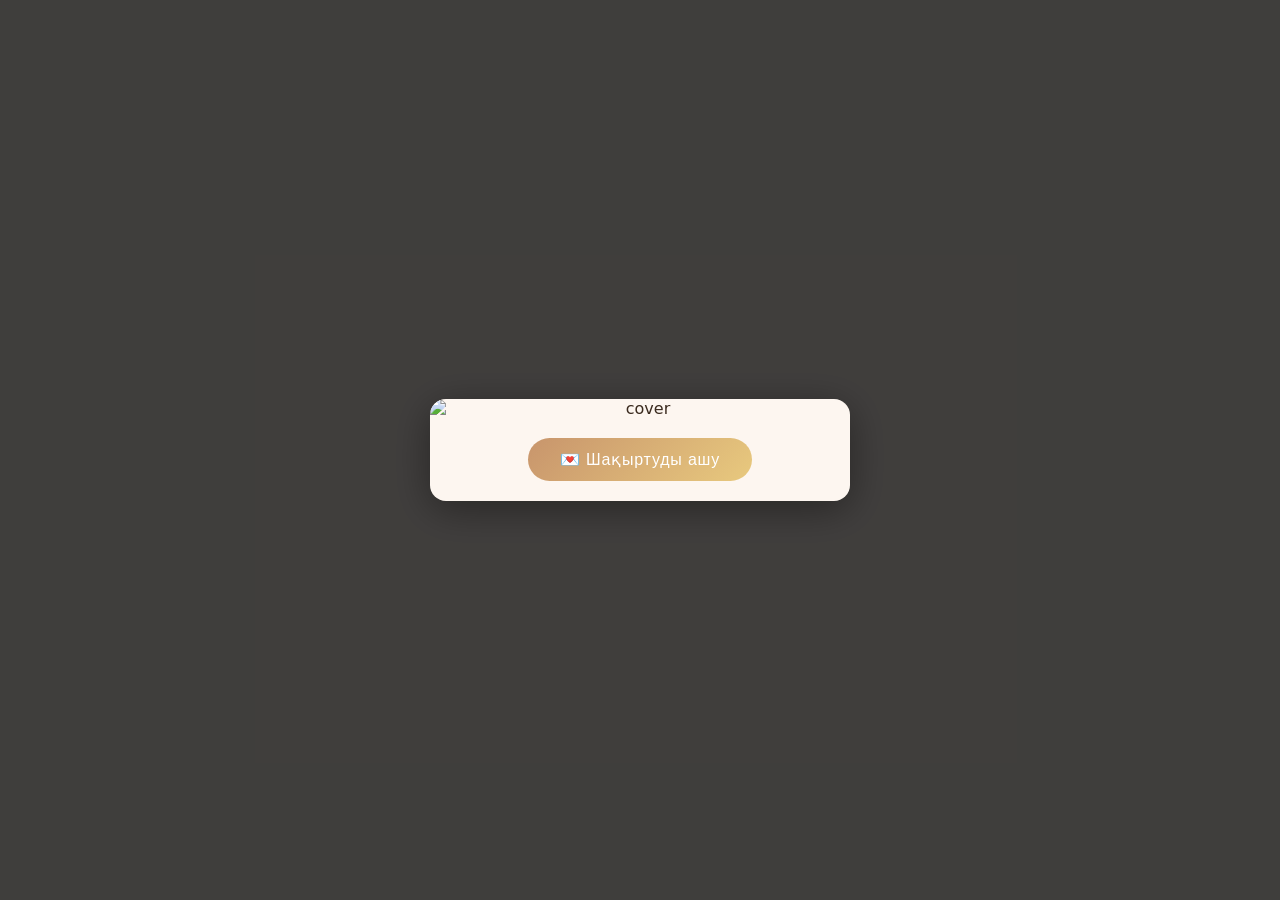
==== Samples/Sample1/index.html @ 667cfcd6 "fix: add Samples as regular folder, not submodule" ====
<!DOCTYPE html>
<html lang="kk">
<head>
<meta charset="UTF-8">
<meta name="viewport" content="width=device-width, initial-scale=1.0">
<meta property="og:title" content="💍 АТЫ & АТТЫҢ үйлену тойына шақыру!">
<meta property="og:description" content="ДД.АА.ЖЖЖЖ">
<meta property="og:image" content="photo1.jpg">
<title>💍 АТЫ & АТТЫҢ үйлену тойына шақыру!</title>
<link rel="stylesheet" href="style.css">
</head>
<body class="modal-open">

<!-- ========== MODAL ========== -->
<div id="modal" class="modal">
  <div class="modal-box">
    <img src="cover.jpg" alt="cover" class="modal-img">
    <button id="openBtn">💌 Шақыртуды ашу</button>
  </div>
</div>

<!-- ========== CONTENT ========== -->
<div id="page" style="display:none">

  <!-- Hero photo -->
  <div class="fade-in">
    <img src="photo1.jpg" class="full-img" alt="">
  </div>

  <!-- Names & date -->
  <div class="fade-in center names-block">
    <h1 class="names">АТЫ <span>&</span> АТЫ</h1>
    <p class="date-text">ДД Ай, ЖЖЖЖ</p>
  </div>

  <!-- Countdown -->
  <div class="fade-in center">
    <div class="countdown">
      <div class="cd-item"><span id="days">00</span><small>күн</small></div>
      <div class="cd-sep">:</div>
      <div class="cd-item"><span id="hours">00</span><small>сағат</small></div>
      <div class="cd-sep">:</div>
      <div class="cd-item"><span id="minutes">00</span><small>минут</small></div>
      <div class="cd-sep">:</div>
      <div class="cd-item"><span id="seconds">00</span><small>секунд</small></div>
    </div>
  </div>

  <!-- Photo 2 (venue/map link) -->
  <div class="fade-in">
    <a href="https://maps.google.com/?q=VENUE_ADDRESS">
      <img src="photo2.jpg" class="full-img" alt="">
    </a>
  </div>

  <!-- Photo 3 -->
  <div class="fade-in">
    <img src="photo3.jpg" class="full-img" alt="">
  </div>

  <!-- RSVP Form -->
  <div class="fade-in center form-section">
    <form id="rsvpForm">
      <div class="radio-group">
        <p>Келесіз бе?</p>
        <label><input type="radio" name="attend" value="Иә барамын" required> Иә барамын</label>
        <label><input type="radio" name="attend" value="Жұбайыммен барамын"> Жұбайыммен барамын</label>
        <label><input type="radio" name="attend" value="Бара алмаймын"> Бара алмаймын</label>
      </div>
      <div class="counter-group">
        <p>Неше адам?</p>
        <div class="counter">
          <button type="button" id="dec">−</button>
          <span id="cnt">1</span>
          <button type="button" id="inc">+</button>
        </div>
        <input type="hidden" id="countVal" name="count" value="1">
      </div>
      <input type="text" name="name" placeholder="Есіміңізді жазыңыз" required>
      <button type="submit">Жіберу</button>
    </form>
  </div>

  <!-- Bottom photo -->
  <div class="fade-in">
    <img src="photo4.jpg" class="full-img" alt="">
  </div>

</div>

<!-- Audio -->
<audio id="audio" loop>
  <source src="music.mp3" type="audio/mpeg">
</audio>

<!-- Particles canvas -->
<canvas id="particles"></canvas>

<script>
// ===== CONFIG — тек осыны өзгертіңіз =====
const CONFIG = {
  weddingDate: "2026-09-24T18:00:00", // ISO формат
  googleScriptUrl: "https://script.google.com/macros/s/YOUR_SCRIPT_ID/exec",
  autoScrollSpeed: 80, // px/sec
  particleColor: ["#f9c6d0","#f7e0a0","#fadadd"],
  particleCount: 1,    // интервал (мс) — кіші = көп
};
// ==========================================

// Modal
const modal = document.getElementById("modal");
const page  = document.getElementById("page");
const audio = document.getElementById("audio");
document.getElementById("openBtn").addEventListener("click", () => {
  modal.style.display = "none";
  page.style.display  = "block";
  document.body.classList.remove("modal-open");
  audio.play().catch(()=>{});
  startScroll();
  startParticles();
  observeFade();
  startCountdown();
});

// Countdown
function startCountdown() {
  function tick() {
    const diff = new Date(CONFIG.weddingDate) - new Date();
    if (diff <= 0) { ["days","hours","minutes","seconds"].forEach(id => document.getElementById(id).textContent = "00"); return; }
    document.getElementById("days").textContent    = String(Math.floor(diff/86400000)).padStart(2,"0");
    document.getElementById("hours").textContent   = String(Math.floor(diff%86400000/3600000)).padStart(2,"0");
    document.getElementById("minutes").textContent = String(Math.floor(diff%3600000/60000)).padStart(2,"0");
    document.getElementById("seconds").textContent = String(Math.floor(diff%60000/1000)).padStart(2,"0");
  }
  tick(); setInterval(tick, 1000);
}

// Auto-scroll
let scrolling = true, scrollTimer = null;
function startScroll() {
  let last = 0, acc = 0;
  function loop(ts) {
    if (scrolling) {
      acc += CONFIG.autoScrollSpeed * (ts - last) / 1000;
      const step = Math.floor(acc); acc -= step;
      const max = document.documentElement.scrollHeight - window.innerHeight;
      if (window.scrollY < max) window.scrollBy(0, step);
    }
    last = ts;
    requestAnimationFrame(loop);
  }
  requestAnimationFrame(loop);
}
const pause = () => { scrolling = false; clearTimeout(scrollTimer); scrollTimer = setTimeout(() => scrolling = true, 4000); };
["touchstart","wheel","mousedown","keydown"].forEach(e => window.addEventListener(e, pause, {passive:true}));

// Fade-in observer
function observeFade() {
  const obs = new IntersectionObserver(entries => entries.forEach(e => { if(e.isIntersecting){ e.target.classList.add("visible"); obs.unobserve(e.target); } }), {threshold:0.15});
  document.querySelectorAll(".fade-in").forEach(el => obs.observe(el));
}

// Particles
function startParticles() {
  const canvas = document.getElementById("particles");
  const ctx = canvas.getContext("2d");
  canvas.width = window.innerWidth;
  canvas.height = window.innerHeight;
  window.addEventListener("resize", () => { canvas.width = window.innerWidth; canvas.height = window.innerHeight; });
  const petals = [];
  function Petal() {
    this.x = Math.random() * canvas.width;
    this.y = -20;
    this.size = 6 + Math.random() * 8;
    this.speed = 1 + Math.random() * 2;
    this.drift = (Math.random() - 0.5) * 1.5;
    this.rot = Math.random() * Math.PI * 2;
    this.rotSpeed = (Math.random() - 0.5) * 0.05;
    this.color = CONFIG.particleColor[Math.floor(Math.random() * CONFIG.particleColor.length)];
  }
  setInterval(() => petals.push(new Petal()), 300);
  function draw() {
    ctx.clearRect(0, 0, canvas.width, canvas.height);
    petals.forEach((p, i) => {
      p.y += p.speed; p.x += p.drift; p.rot += p.rotSpeed;
      ctx.save(); ctx.translate(p.x, p.y); ctx.rotate(p.rot);
      ctx.beginPath(); ctx.ellipse(0, 0, p.size, p.size/2, 0, 0, Math.PI*2);
      ctx.fillStyle = p.color; ctx.fill(); ctx.restore();
      if (p.y > canvas.height + 20) petals.splice(i, 1);
    });
    requestAnimationFrame(draw);
  }
  draw();
}

// RSVP counter
let cnt = 1;
document.getElementById("dec").addEventListener("click", () => { if(cnt>1){ cnt--; document.getElementById("cnt").textContent=cnt; document.getElementById("countVal").value=cnt; } });
document.getElementById("inc").addEventListener("click", () => { cnt++; document.getElementById("cnt").textContent=cnt; document.getElementById("countVal").value=cnt; });

// RSVP submit
document.getElementById("rsvpForm").addEventListener("submit", async e => {
  e.preventDefault();
  const fd = new FormData(e.target);
  const body = new URLSearchParams(fd).toString();
  e.target.reset(); cnt=1; document.getElementById("cnt").textContent=1; document.getElementById("countVal").value=1;
  alert("Жауабыңызға рахмет! 🌸");
  fetch(CONFIG.googleScriptUrl, { method:"POST", headers:{"Content-Type":"application/x-www-form-urlencoded"}, mode:"no-cors", body }).catch(()=>{});
});
</script>
</body>
</html>
---- Samples/Sample1/style.css ----
/* ===== SAMPLE 1: PINK & GOLD ===== */
:root {
  --bg:       #fdf6f0;
  --primary:  #c8956c;
  --accent:   #e8c97e;
  --text:     #3a2a1e;
  --light:    #f9e8e0;
  --btn-bg:   linear-gradient(135deg, #c8956c, #e8c97e);
  --btn-text: #fff;
  --font-title: 'Georgia', serif;
  --font-body:  system-ui, sans-serif;
}

* { box-sizing: border-box; margin: 0; padding: 0; }

body {
  background: var(--bg);
  color: var(--text);
  font-family: var(--font-body);
  overflow-x: hidden;
}
body.modal-open { overflow: hidden; }

/* Particles */
#particles {
  position: fixed; top: 0; left: 0;
  width: 100%; height: 100%;
  pointer-events: none;
  z-index: 10;
}

/* ===== MODAL ===== */
.modal {
  position: fixed; inset: 0;
  background: rgba(0,0,0,0.75);
  display: flex; align-items: center; justify-content: center;
  z-index: 9999;
}
.modal-box {
  background: var(--bg);
  width: min(90%, 420px);
  border-radius: 16px;
  overflow: hidden;
  text-align: center;
  box-shadow: 0 8px 40px rgba(0,0,0,0.4);
}
.modal-img { width: 100%; display: block; }
.modal-box button {
  margin: 20px auto;
  padding: 12px 32px;
  font-size: 16px;
  background: var(--btn-bg);
  color: var(--btn-text);
  border: none;
  border-radius: 30px;
  cursor: pointer;
  letter-spacing: 0.05em;
}

/* ===== IMAGES ===== */
.full-img {
  width: 100%;
  display: block;
}

/* ===== FADE-IN ===== */
.fade-in {
  opacity: 0;
  transform: translateY(24px);
  transition: opacity 0.9s ease, transform 0.9s ease;
}
.fade-in.visible {
  opacity: 1;
  transform: translateY(0);
}

/* ===== CENTER ===== */
.center { text-align: center; }

/* ===== NAMES ===== */
.names-block {
  padding: 40px 20px 20px;
}
.names {
  font-family: var(--font-title);
  font-size: clamp(28px, 8vw, 52px);
  font-weight: 400;
  color: var(--primary);
  letter-spacing: 0.04em;
}
.names span { color: var(--accent); }
.date-text {
  margin-top: 10px;
  font-size: clamp(14px, 4vw, 20px);
  letter-spacing: 0.15em;
  color: var(--text);
  opacity: 0.7;
}

/* ===== COUNTDOWN ===== */
.countdown {
  display: flex;
  align-items: flex-start;
  justify-content: center;
  gap: 4px;
  padding: 30px 20px;
}
.cd-item {
  display: flex; flex-direction: column; align-items: center;
  min-width: 56px;
}
.cd-item span {
  font-size: clamp(32px, 9vw, 52px);
  font-weight: 300;
  color: var(--primary);
  line-height: 1;
}
.cd-item small {
  font-size: 11px;
  letter-spacing: 0.08em;
  color: var(--text);
  opacity: 0.6;
  margin-top: 4px;
}
.cd-sep {
  font-size: clamp(28px, 8vw, 44px);
  color: var(--accent);
  padding-top: 2px;
  line-height: 1;
}

/* ===== FORM ===== */
.form-section {
  padding: 40px 20px 50px;
  background: var(--light);
}
.form-section form {
  display: flex;
  flex-direction: column;
  align-items: center;
  gap: 20px;
  max-width: 360px;
  margin: 0 auto;
}
.radio-group, .counter-group {
  width: 100%;
  text-align: left;
}
.radio-group p, .counter-group p {
  font-size: 15px;
  margin-bottom: 10px;
  color: var(--text);
}
.radio-group label {
  display: block;
  font-size: 15px;
  margin-bottom: 8px;
  cursor: pointer;
}
.radio-group input[type="radio"] { margin-right: 8px; accent-color: var(--primary); }

.counter {
  display: flex; align-items: center; gap: 16px;
}
.counter button {
  width: 36px; height: 36px;
  border-radius: 50%;
  border: 1px solid var(--primary);
  background: transparent;
  color: var(--primary);
  font-size: 20px;
  cursor: pointer;
  line-height: 1;
}
.counter span {
  font-size: 22px;
  min-width: 24px;
  text-align: center;
  color: var(--text);
}

.form-section input[type="text"] {
  width: 100%;
  padding: 12px 16px;
  border: 1px solid #ddd;
  border-radius: 10px;
  font-size: 15px;
  background: #fff;
  color: var(--text);
  text-align: center;
}
.form-section button[type="submit"] {
  width: 100%;
  padding: 14px;
  background: var(--btn-bg);
  color: var(--btn-text);
  border: none;
  border-radius: 10px;
  font-size: 16px;
  cursor: pointer;
  letter-spacing: 0.05em;
}
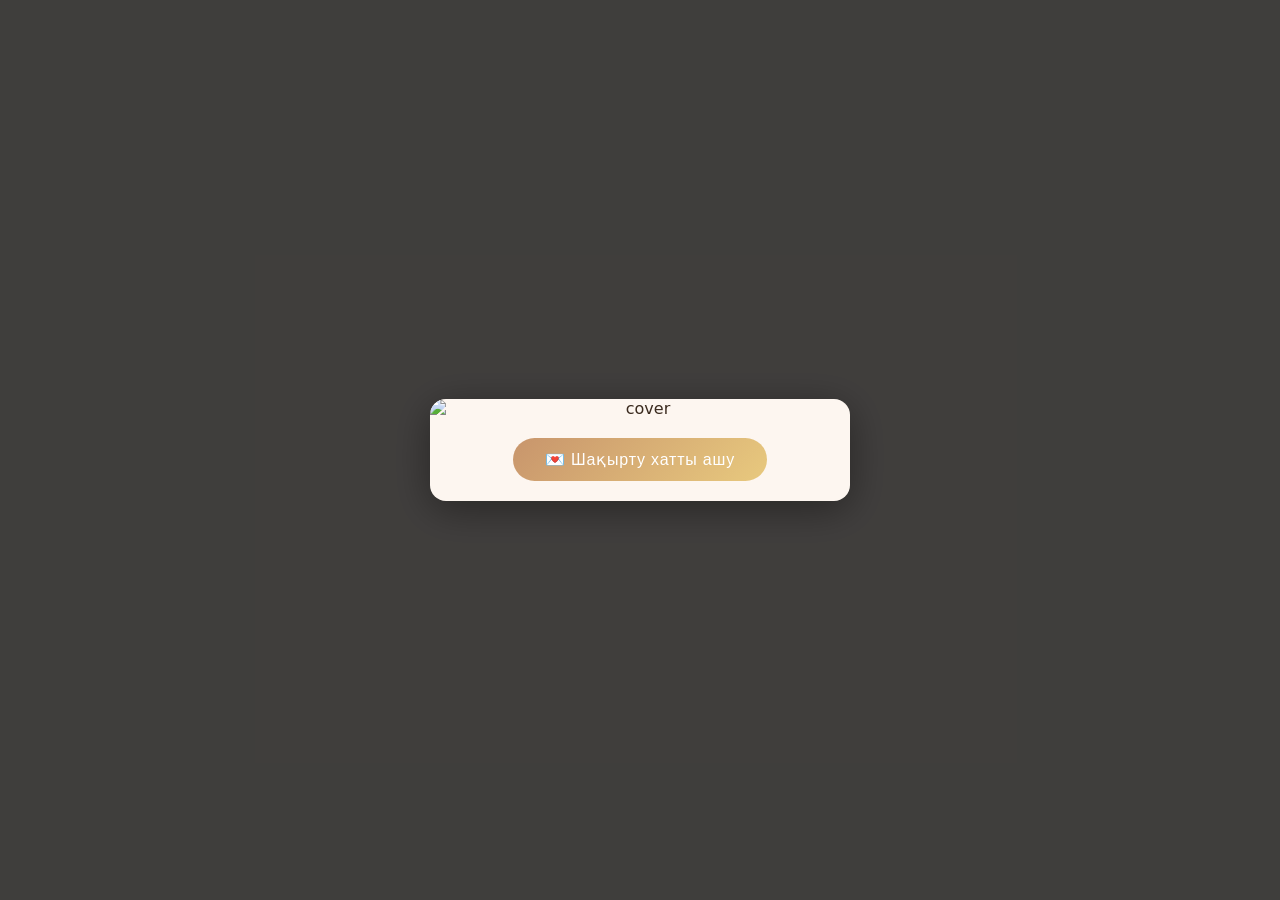
==== commit 4dfa867d: "feat: universal templates, tou.png logo, Kazakh UI, demo names/dates" ====
--- a/Samples/Sample1/index.html
+++ b/Samples/Sample1/index.html
@@ -3,10 +3,10 @@
 <head>
 <meta charset="UTF-8">
 <meta name="viewport" content="width=device-width, initial-scale=1.0">
-<meta property="og:title" content="💍 АТЫ & АТТЫҢ үйлену тойына шақыру!">
-<meta property="og:description" content="ДД.АА.ЖЖЖЖ">
+<meta property="og:title" content="🎉 Арман мен Әсел тойына шақыру!">
+<meta property="og:description" content="24 қыркүйек 2026">
 <meta property="og:image" content="photo1.jpg">
-<title>💍 АТЫ & АТТЫҢ үйлену тойына шақыру!</title>
+<title>🎉 Арман мен Әсел тойына шақыру!</title>
 <link rel="stylesheet" href="style.css">
 </head>
 <body class="modal-open">
@@ -15,7 +15,7 @@
 <div id="modal" class="modal">
   <div class="modal-box">
     <img src="cover.jpg" alt="cover" class="modal-img">
-    <button id="openBtn">💌 Шақыртуды ашу</button>
+    <button id="openBtn">💌 Шақырту хатты ашу</button>
   </div>
 </div>
 
@@ -29,8 +29,8 @@
 
   <!-- Names & date -->
   <div class="fade-in center names-block">
-    <h1 class="names">АТЫ <span>&</span> АТЫ</h1>
-    <p class="date-text">ДД Ай, ЖЖЖЖ</p>
+    <h1 class="names">Арман <span>&</span> Әсел</h1>
+    <p class="date-text">24 Қыркүйек, 2026</p>
   </div>
 
   <!-- Countdown -->
@@ -48,7 +48,7 @@
 
   <!-- Photo 2 (venue/map link) -->
   <div class="fade-in">
-    <a href="https://maps.google.com/?q=VENUE_ADDRESS">
+    <a href="https://maps.google.com/?q=Алматы,+Достық+даңғылы+1">
       <img src="photo2.jpg" class="full-img" alt="">
     </a>
   </div>
@@ -64,7 +64,7 @@
       <div class="radio-group">
         <p>Келесіз бе?</p>
         <label><input type="radio" name="attend" value="Иә барамын" required> Иә барамын</label>
-        <label><input type="radio" name="attend" value="Жұбайыммен барамын"> Жұбайыммен барамын</label>
+        <label><input type="radio" name="attend" value="Серіктесіммен барамын"> Серіктесіммен барамын</label>
         <label><input type="radio" name="attend" value="Бара алмаймын"> Бара алмаймын</label>
       </div>
       <div class="counter-group">
@@ -99,7 +99,7 @@
 <script>
 // ===== CONFIG — тек осыны өзгертіңіз =====
 const CONFIG = {
-  weddingDate: "2026-09-24T18:00:00", // ISO формат
+  eventDate: "2026-09-24T18:00:00", // ISO формат
   googleScriptUrl: "https://script.google.com/macros/s/YOUR_SCRIPT_ID/exec",
   autoScrollSpeed: 80, // px/sec
   particleColor: ["#f9c6d0","#f7e0a0","#fadadd"],
@@ -125,7 +125,7 @@
 // Countdown
 function startCountdown() {
   function tick() {
-    const diff = new Date(CONFIG.weddingDate) - new Date();
+    const diff = new Date(CONFIG.eventDate) - new Date();
     if (diff <= 0) { ["days","hours","minutes","seconds"].forEach(id => document.getElementById(id).textContent = "00"); return; }
     document.getElementById("days").textContent    = String(Math.floor(diff/86400000)).padStart(2,"0");
     document.getElementById("hours").textContent   = String(Math.floor(diff%86400000/3600000)).padStart(2,"0");
@@ -204,7 +204,7 @@
   const fd = new FormData(e.target);
   const body = new URLSearchParams(fd).toString();
   e.target.reset(); cnt=1; document.getElementById("cnt").textContent=1; document.getElementById("countVal").value=1;
-  alert("Жауабыңызға рахмет! 🌸");
+  alert("Жауабыңызға рахмет! 🎉");
   fetch(CONFIG.googleScriptUrl, { method:"POST", headers:{"Content-Type":"application/x-www-form-urlencoded"}, mode:"no-cors", body }).catch(()=>{});
 });
 </script>
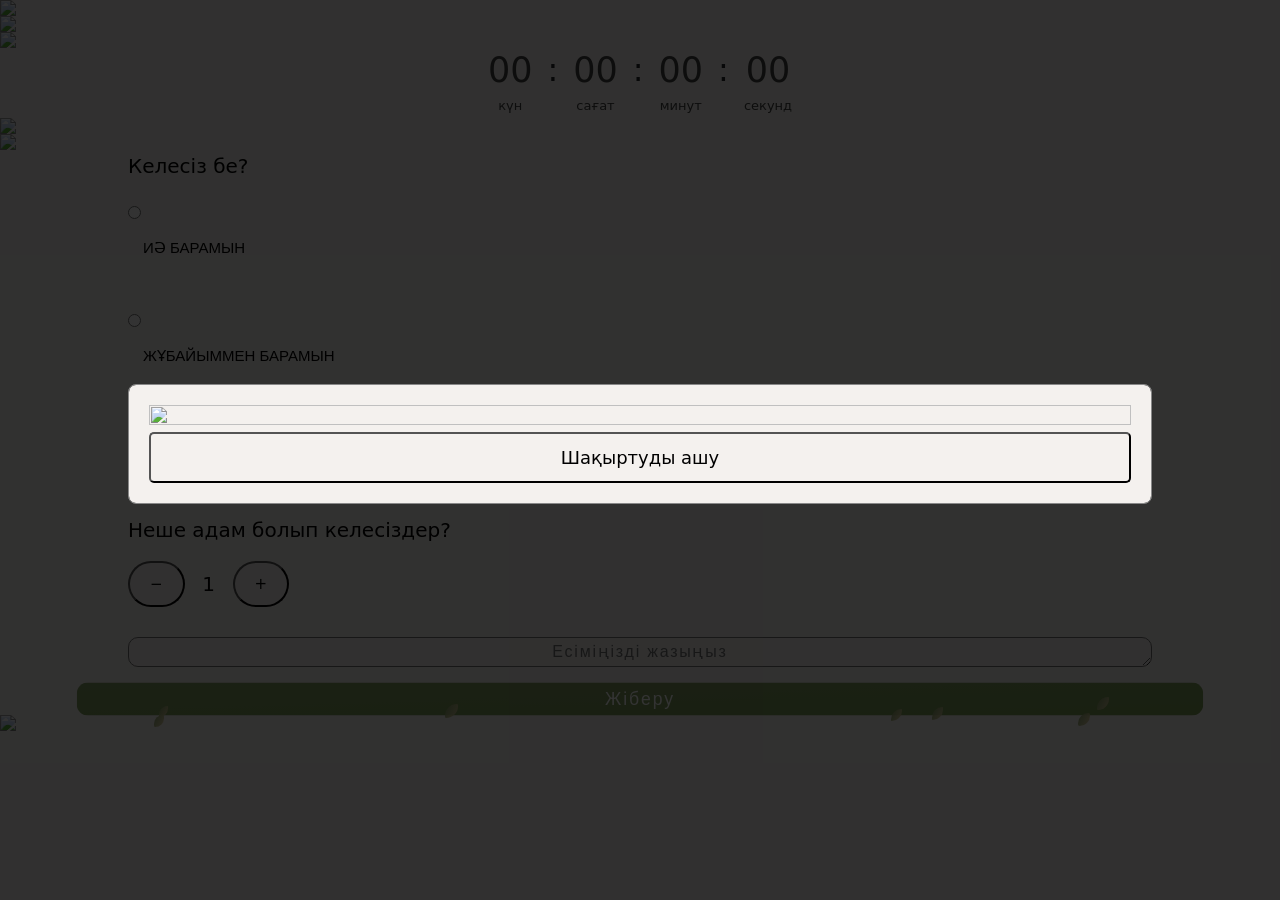
==== commit 4542fec2: "Hello Brother" ====
--- a/Samples/Sample1/index.html
+++ b/Samples/Sample1/index.html
@@ -1,212 +1,1186 @@
 <!DOCTYPE html>
-<html lang="kk">
+<html lang="ru">
 <head>
-<meta charset="UTF-8">
-<meta name="viewport" content="width=device-width, initial-scale=1.0">
-<meta property="og:title" content="🎉 Арман мен Әсел тойына шақыру!">
-<meta property="og:description" content="24 қыркүйек 2026">
-<meta property="og:image" content="photo1.jpg">
-<title>🎉 Арман мен Әсел тойына шақыру!</title>
-<link rel="stylesheet" href="style.css">
+
+
+
+    <!-- Bootstrap CSS -->
+    <link href="https://cdn.jsdelivr.net/npm/bootstrap@5.0.2/dist/css/bootstrap.min.css" rel="stylesheet" integrity="sha384-EVSTQN3/azprG1Anm3QDgpJLIm9Nao0Yz1ztcQTwFspd3yD65VohhpuuCOmLASjC" crossorigin="anonymous">
+
+
+ <meta charset="UTF-8">
+    <meta name="viewport" content="width=device-width, initial-scale=1.0">
+    <meta property="og:title" content="Аслан & Айнагүлдің үйлену тойына шақыру!">
+    <meta property="og:description" content="15.08.2026">
+    <meta property="og:image" content="https://lh3.googleusercontent.com/pw/AP1GczNwOy4E5977wdPWxlufPMn419SM8GRybSco84X668z7OqMEG_rUHgkSx6DsAZKDYloip-Hf-ivLTNfHFnJ_YuzpM8TRJvSVZrR1bU6jLh1P1vheJO-ON2hVe2Wog_4_VCdukWlRUNCRvmGe1PHvXMo2=w786-h912-s-no-gm?authuser=0" >
+
+
+<link rel="stylesheet"  href="css.css">
+
+   <meta name="viewport" content="width=device-width, initial-scale=1">
+<title>Аслан & Айнагүлдің үйлену тойына шақыру!</title> 
+
+
+
+<link rel="stylesheet" href="dist/sakura.css" />
+<style>
+  @-webkit-keyframes fall {
+  0% {
+    opacity: 0.9;
+    top: 0; }
+  100% {
+    opacity: 0.2;
+    top: 100%; } }
+
+@keyframes fall {
+  0% {
+    opacity: 0.9;
+    top: 0; }
+  100% {
+    opacity: 0.2;
+    top: 100%; } }
+
+@-webkit-keyframes blow-soft-left {
+  0% {
+    margin-left: 0; }
+  100% {
+    margin-left: -50%; } }
+
+@keyframes blow-soft-left {
+  0% {
+    margin-left: 0; }
+  100% {
+    margin-left: -50%; } }
+
+@-webkit-keyframes blow-medium-left {
+  0% {
+    margin-left: 0; }
+  100% {
+    margin-left: -100%; } }
+
+@keyframes blow-medium-left {
+  0% {
+    margin-left: 0; }
+  100% {
+    margin-left: -100%; } }
+
+@-webkit-keyframes blow-soft-right {
+  0% {
+    margin-left: 0; }
+  100% {
+    margin-left: 50%; } }
+
+@keyframes blow-soft-right {
+  0% {
+    margin-left: 0; }
+  100% {
+    margin-left: 50%; } }
+
+@-webkit-keyframes blow-medium-right {
+  0% {
+    margin-left: 0; }
+  100% {
+    margin-left: 100%; } }
+
+@keyframes blow-medium-right {
+  0% {
+    margin-left: 0; }
+  100% {
+    margin-left: 100%; } }
+
+@-webkit-keyframes sway-0 {
+  0% {
+    -webkit-transform: rotate(-5deg);
+    transform: rotate(-5deg); }
+  40% {
+    -webkit-transform: rotate(28deg);
+    transform: rotate(28deg); }
+  100% {
+    -webkit-transform: rotate(3deg);
+    transform: rotate(3deg); } }
+
+@keyframes sway-0 {
+  0% {
+    -webkit-transform: rotate(-5deg);
+    transform: rotate(-5deg); }
+  40% {
+    -webkit-transform: rotate(28deg);
+    transform: rotate(28deg); }
+  100% {
+    -webkit-transform: rotate(3deg);
+    transform: rotate(3deg); } }
+
+@-webkit-keyframes sway-1 {
+  0% {
+    -webkit-transform: rotate(10deg);
+    transform: rotate(10deg); }
+  40% {
+    -webkit-transform: rotate(43deg);
+    transform: rotate(43deg); }
+  100% {
+    -webkit-transform: rotate(15deg);
+    transform: rotate(15deg); } }
+
+@keyframes sway-1 {
+  0% {
+    -webkit-transform: rotate(10deg);
+    transform: rotate(10deg); }
+  40% {
+    -webkit-transform: rotate(43deg);
+    transform: rotate(43deg); }
+  100% {
+    -webkit-transform: rotate(15deg);
+    transform: rotate(15deg); } }
+
+@-webkit-keyframes sway-2 {
+  0% {
+    -webkit-transform: rotate(15deg);
+    transform: rotate(15deg); }
+  40% {
+    -webkit-transform: rotate(56deg);
+    transform: rotate(56deg); }
+  100% {
+    -webkit-transform: rotate(22deg);
+    transform: rotate(22deg); } }
+
+@keyframes sway-2 {
+  0% {
+    -webkit-transform: rotate(15deg);
+    transform: rotate(15deg); }
+  40% {
+    -webkit-transform: rotate(56deg);
+    transform: rotate(56deg); }
+  100% {
+    -webkit-transform: rotate(22deg);
+    transform: rotate(22deg); } }
+
+@-webkit-keyframes sway-3 {
+  0% {
+    -webkit-transform: rotate(25deg);
+    transform: rotate(25deg); }
+  40% {
+    -webkit-transform: rotate(74deg);
+    transform: rotate(74deg); }
+  100% {
+    -webkit-transform: rotate(37deg);
+    transform: rotate(37deg); } }
+
+@keyframes sway-3 {
+  0% {
+    -webkit-transform: rotate(25deg);
+    transform: rotate(25deg); }
+  40% {
+    -webkit-transform: rotate(74deg);
+    transform: rotate(74deg); }
+  100% {
+    -webkit-transform: rotate(37deg);
+    transform: rotate(37deg); } }
+
+@-webkit-keyframes sway-4 {
+  0% {
+    -webkit-transform: rotate(40deg);
+    transform: rotate(40deg); }
+  40% {
+    -webkit-transform: rotate(68deg);
+    transform: rotate(68deg); }
+  100% {
+    -webkit-transform: rotate(25deg);
+    transform: rotate(25deg); } }
+
+@keyframes sway-4 {
+  0% {
+    -webkit-transform: rotate(40deg);
+    transform: rotate(40deg); }
+  40% {
+    -webkit-transform: rotate(68deg);
+    transform: rotate(68deg); }
+  100% {
+    -webkit-transform: rotate(25deg);
+    transform: rotate(25deg); } }
+
+@-webkit-keyframes sway-5 {
+  0% {
+    -webkit-transform: rotate(50deg);
+    transform: rotate(50deg); }
+  40% {
+    -webkit-transform: rotate(78deg);
+    transform: rotate(78deg); }
+  100% {
+    -webkit-transform: rotate(40deg);
+    transform: rotate(40deg); } }
+
+@keyframes sway-5 {
+  0% {
+    -webkit-transform: rotate(50deg);
+    transform: rotate(50deg); }
+  40% {
+    -webkit-transform: rotate(78deg);
+    transform: rotate(78deg); }
+  100% {
+    -webkit-transform: rotate(40deg);
+    transform: rotate(40deg); } }
+
+@-webkit-keyframes sway-6 {
+  0% {
+    -webkit-transform: rotate(65deg);
+    transform: rotate(65deg); }
+  40% {
+    -webkit-transform: rotate(92deg);
+    transform: rotate(92deg); }
+  100% {
+    -webkit-transform: rotate(58deg);
+    transform: rotate(58deg); } }
+
+@keyframes sway-6 {
+  0% {
+    -webkit-transform: rotate(65deg);
+    transform: rotate(65deg); }
+  40% {
+    -webkit-transform: rotate(92deg);
+    transform: rotate(92deg); }
+  100% {
+    -webkit-transform: rotate(58deg);
+    transform: rotate(58deg); } }
+
+@-webkit-keyframes sway-7 {
+  0% {
+    -webkit-transform: rotate(72deg);
+    transform: rotate(72deg); }
+  40% {
+    -webkit-transform: rotate(118deg);
+    transform: rotate(118deg); }
+  100% {
+    -webkit-transform: rotate(68deg);
+    transform: rotate(68deg); } }
+
+@keyframes sway-7 {
+  0% {
+    -webkit-transform: rotate(72deg);
+    transform: rotate(72deg); }
+  40% {
+    -webkit-transform: rotate(118deg);
+    transform: rotate(118deg); }
+  100% {
+    -webkit-transform: rotate(68deg);
+    transform: rotate(68deg); } }
+@-webkit-keyframes sway-8 {
+  0% {
+    -webkit-transform: rotate(94deg);
+    transform: rotate(94deg); }
+  40% {
+    -webkit-transform: rotate(136deg);
+    transform: rotate(136deg); }
+  100% {
+    -webkit-transform: rotate(82deg);
+    transform: rotate(82deg); } }
+
+@keyframes sway-8 {
+  0% {
+    -webkit-transform: rotate(94deg);
+    transform: rotate(94deg); }
+  40% {
+    -webkit-transform: rotate(136deg);
+    transform: rotate(136deg); }
+  100% {
+    -webkit-transform: rotate(82deg);
+    transform: rotate(82deg); } }
+
+@-webkit-keyframes sway-9 {
+  0% {
+    -webkit-transform: rotate(94deg);
+    transform: rotate(94deg); }
+  40% {
+    -webkit-transform: rotate(136deg);
+    transform: rotate(136deg); }
+  100% {
+    -webkit-transform: rotate(82deg);
+    transform: rotate(82deg); } }
+
+@keyframes sway-9 {
+  0% {
+    -webkit-transform: rotate(94deg);
+    transform: rotate(94deg); }
+  40% {
+    -webkit-transform: rotate(136deg);
+    transform: rotate(136deg); }
+  100% {
+    -webkit-transform: rotate(82deg);
+    transform: rotate(82deg); } }
+
+    @-webkit-keyframes sway-10 {
+  0% {
+    -webkit-transform: rotate(94deg);
+    transform: rotate(94deg); }
+  40% {
+    -webkit-transform: rotate(136deg);
+    transform: rotate(136deg); }
+  100% {
+    -webkit-transform: rotate(82deg);
+    transform: rotate(82deg); } }
+
+@keyframes sway-10 {
+  0% {
+    -webkit-transform: rotate(94deg);
+    transform: rotate(94deg); }
+  40% {
+    -webkit-transform: rotate(136deg);
+    transform: rotate(136deg); }
+  100% {
+    -webkit-transform: rotate(82deg);
+    transform: rotate(82deg); } }
+.sakura {
+  pointer-events: none;
+  position: fixed; 
+}
+</style>
+
+<style>
+    
+
+
+@media screen and (max-width: 1280px) {div.contentblock {width: 1200px;} } 
+@media screen and (max-width: 1140px) { div.contentblock {width: 1024px;} } 
+@media screen and (max-width: 992px) { div.contentblock {width: 970px;} } 
+
+
+
+
+
+
+.element-animation{ 
+    top: 0px; 
+    opacity: 0; 
+    position: relative;
+    margin: 0;
+    padding: 0;
+    display: block;
+    line-height: 0;
+    font-size: 0;
+} 
+.element-animation.element-show{ 
+position: relative; 
+top: 0px; 
+opacity: 1; 
+transition-duration: 1.4s; 
+}
+.element-animation img {
+    display: block;
+    width: 100%;
+}
+
+
+
+
+
+
+
+
+.conteiner{
+
+  background-size: 100%;
+overflow: hide;
+width: 100%;
+   height: 50%;
+
+}
+.countdown-container {
+    margin: 0;
+      font-family: system-ui, -apple-system, "Segoe UI", Roboto, "Helvetica Neue", Arial, "Noto Sans", "Liberation Sans", sans-serif, "Apple Color Emoji", "Segoe UI Emoji", "Segoe UI Symbol", "Noto Color Emoji";
+      font-size: 0.7rem;
+      font-weight: 200;
+      line-height: 1.0;
+      -webkit-text-size-adjust: 80%;
+      -webkit-tap-highlight-color: rgba(0, 0, 0, 0);
+      display: flex;
+      justify-content: center;
+     background-color: none;
+}
+
+
+.countdown-item {
+      position: relative;
+      min-width: 40px;
+      margin-left: 10px;
+      margin-right: 10px;
+      padding-bottom: 0;
+}
+
+    .countdown:not(:last-child)::after {
+      content: ':';
+      position: absolute;
+      right: -15px;
+
+    }
+
+
+.countdown-item span {
+       display: block;
+    font-size: 35px;
+    margin-bottom: 1px;
+    color: #3F3F3F;
+    border-radius: 5px;
+    padding: 5px;
+    animation: pulse 1s ease infinite alternate;
+}
+
+
+
+
+
+
+
+
+      .form-inner {
+   position: relative;
+}
+
+.form-inner label {
+   display: block;
+   padding-left: 15px;
+   font-family: 'Roboto', sans-serif;
+   color: rgba(255, 255, 255, .6);
+   text-transform: uppercase;
+   font-size: 15px;
+padding: 0 15px;
+   margin: 10px 0 15px;
+}
+
+.btn {
+  padding: 10px 20px;
+  background-color: #007bff;
+  color: #fff;
+  border: none;
+
+  transition: transform 0.3s ease;
+}
+
+/* Стили для кнопки с эффектом при нажатии */
+.btn {
+  transform: scale(1.1); /* Увеличиваем кнопку при активации */
+}
+
+
+
+.form-inner textarea {
+   width: 80%;
+   text-align: center;
+   margin-top: 5px;
+ 
+   border-radius: 10px;
+    margin-bottom: 0px;
+    font-size: 16px;
+    font-weight: 300;
+    background-color: #F4F1EE;
+    border-color: #1d3f57  0.5px;
+    letter-spacing: 0.11em;
+ height: 30px;
+   font-family: 'Roboto', sans-serif;
+  
+}
+
+.form-inner input[type="submit"] {
+    background: linear-gradient(to top left, #7D9E56 0%, #829E64 100%);
+       width: 80%;
+height: 30PX;
+text-align: center;
+    border: 0;
+    border-bottom: 2px  #aaa;
+       border-radius: 10px;
+    font-size: 16px;
+    font-weight: 400;
+    background-color: #FFFAF8  ;
+    letter-spacing: 0.11em;
+   font-family: 'Roboto', sans-serif;
+  padding: 0 10px;
+   margin: 10px 0 1px;
+
+}
+.radio-group{
+  text-align: left;
+  width: 80%;
+  font-size: 20px;
+  margin-top: 1px;
+  margin-bottom: 1px;
+  color: #000000;
+}
+
+
+
+body{
+background-color: #f5f2ef;
+}
+</style>
+
+
+
+
+ <style>
+    .fade-in {
+      opacity: 0;
+      transform: translateY(20px);
+      transition: opacity 1s ease-out, transform 1s ease-out;
+    }
+    .fade-in.visible {
+      opacity: 1;
+      transform: translateY(0);
+    }
+
+
+
+  </style>
+
+
+
+
+
+
+
+
+
+ <style>
+        /* Стили для модального окна */
+        .modal {
+            display: block; /* Модальное окно отображается сразу */
+            position: fixed;
+            z-index: 9999; /* Модальное окно поверх всех элементов */
+            left: 0;
+            top: 0;
+            width: 100%;
+            height: 100%;
+            background-color: rgba(0, 0, 0, 0.8); /* Затемнённый фон */
+        }
+        .modal-content {
+            background-color: #F4F1EE;
+            margin: 30% auto;
+            padding: 20px;
+            border: 1px solid #888;
+            width: 80%;
+            text-align: center;
+        }
+        .kk{
+          width: 100%;
+          height: 100%;
+     }
+          button {
+            padding: 10px 20px;
+            font-size: 18px;
+            cursor: pointer;
+            background-color: #F4F1EE;
+            border-radius: 5px;
+            border-color: #000000;
+        }
+        /* Отключение скроллинга страницы */
+        body.modal-open {
+            overflow: hidden;
+        }
+    </style>
+
+
 </head>
-<body class="modal-open">
-
-<!-- ========== MODAL ========== -->
-<div id="modal" class="modal">
-  <div class="modal-box">
-    <img src="cover.jpg" alt="cover" class="modal-img">
-    <button id="openBtn">💌 Шақырту хатты ашу</button>
+<body>
+
+
+
+<div class="element-animation" style="margin:0;padding:0;">
+<img src="photo1.png" style="width:100%;display:block;">
+</div>
+<div class="element-animation" style="margin:0;padding:0;">
+<img src="photo2.png" style="width:100%;display:block;">
+</div>
+<div class="element-animation" style="margin:0;padding:0;">
+<img src="photo3.png" style="width:100%;display:block;">
+</div>
+
+<center>
+<div class="countdown-container">
+    <div class="countdown-item">
+        <span id="days"></span>
+        <span style="font-size: 13px;text-align: center;">күн</span>
+    </div><h2 style="margin-top:3px; size: 30px;">:</h2>
+    <div class="countdown-item">
+        <span id="hours"></span>
+        <span style="font-size: 13px;text-align: center;">сағат</span>
+    </div><h2 style="margin-top:3px; size: 30px;">:</h2>
+    <div class="countdown-item">
+        <span id="minutes"></span>
+        <span style="font-size: 13px;text-align: center;text-align: center;">минут</span>
+    </div><h2 style="margin-top:3px; size: 30px;">:</h2>
+    <div class="countdown-item">
+        <span id="seconds"></span>
+        <span style="font-size: 13px;text-align: center;">секунд</span>
+    </div>
+</div>
+
+</center>
+
+
+
+<div class="element-animation" style="margin:0;padding:0;"><a href="https://go.2gis.com/zhlzi">
+<img src="photo4.png" style="width:100%;display:block;"></a>
+</div>
+
+
+
+
+<div class="element-animation" style="margin:0;padding:0;">
+<img src="photo5.png" style="width:100%;display:block;">
+</div>
+
+<center>
+<form class="transparent" method="post" id="form">
+  <div class="form-inner">
+    
+    <!-- Бірінші сұрақ -->
+    <div class="radio-group" required>
+      <p style="color:#000000;">Келесіз бе?</p>
+      <input type="radio" id="question1_yes" name="name" value="Иә барамын" required>
+      <label for="question1_yes" style="color:#000000;">Иә барамын</label><br>
+      
+      <input type="radio" id="question1_with" name="name" value="Жұбайыммен барамын" required>
+      <label for="question1_with" style="color:#000000;">Жұбайыммен барамын</label><br>
+      
+      <input type="radio" id="question1_no" name="name" value="Бара алмаймын" required>
+      <label for="question1_no" style="color:#000000;">Бара алмаймын</label>
+    </div>
+    <br>
+
+    <!-- Екінші сұрақ (жаңа нұсқада) -->
+    <div class="radio-group" required>
+      <p style="color:#000000;">Неше адам болып келесіздер?</p>
+
+      <div style="display:flex;align-items:center;gap:14px;">
+        <button type="button" id="decrease" style="font-size:15px; border-radius: 50px; color: black;">−</button>
+        <span id="peopleCount" style="font-size:20px;min-width:20px;display:inline-block;text-align:center; color: black;">1</span>
+        <button type="button" id="increase" style="font-size:15px; border-radius: 50px; color: black;">+</button>
+      </div>
+
+      <!-- Нақты мәнді сақтау үшін жасырын input -->
+      <input type="hidden" name="choice" id="choice" value="1">
+    </div>
+    <br>
+
+    <textarea required
+      name="message"
+      maxlength="100"
+      id="message"
+      cols="30"
+      rows="4"
+      placeholder="Есіміңізді жазыңыз"
+    ></textarea>
+
+    <input type="submit" value="Жіберу" style="color:white;" class="btn">
   </div>
+</form>
+</center>
+
+
+
+
+
+
+
+
+
+<div class="element-animation" style="margin:0;padding:0;"><a href="https://www.instagram.com/toiga_shaqyrtugo/">
+<img src="photo6.png" style="width:100%;display:block;"></a>
 </div>
 
-<!-- ========== CONTENT ========== -->
-<div id="page" style="display:none">
-
-  <!-- Hero photo -->
-  <div class="fade-in">
-    <img src="photo1.jpg" class="full-img" alt="">
-  </div>
-
-  <!-- Names & date -->
-  <div class="fade-in center names-block">
-    <h1 class="names">Арман <span>&</span> Әсел</h1>
-    <p class="date-text">24 Қыркүйек, 2026</p>
-  </div>
-
-  <!-- Countdown -->
-  <div class="fade-in center">
-    <div class="countdown">
-      <div class="cd-item"><span id="days">00</span><small>күн</small></div>
-      <div class="cd-sep">:</div>
-      <div class="cd-item"><span id="hours">00</span><small>сағат</small></div>
-      <div class="cd-sep">:</div>
-      <div class="cd-item"><span id="minutes">00</span><small>минут</small></div>
-      <div class="cd-sep">:</div>
-      <div class="cd-item"><span id="seconds">00</span><small>секунд</small></div>
+
+
+<!-- Модал -->
+<div id="musicModal" class="modal">
+    <div class="modal-content">
+        <img src="photo.png" class="kk">
+        <button id="playMusic" style="color: black;">Шақыртуды ашу</button>
     </div>
-  </div>
-
-  <!-- Photo 2 (venue/map link) -->
-  <div class="fade-in">
-    <a href="https://maps.google.com/?q=Алматы,+Достық+даңғылы+1">
-      <img src="photo2.jpg" class="full-img" alt="">
-    </a>
-  </div>
-
-  <!-- Photo 3 -->
-  <div class="fade-in">
-    <img src="photo3.jpg" class="full-img" alt="">
-  </div>
-
-  <!-- RSVP Form -->
-  <div class="fade-in center form-section">
-    <form id="rsvpForm">
-      <div class="radio-group">
-        <p>Келесіз бе?</p>
-        <label><input type="radio" name="attend" value="Иә барамын" required> Иә барамын</label>
-        <label><input type="radio" name="attend" value="Серіктесіммен барамын"> Серіктесіммен барамын</label>
-        <label><input type="radio" name="attend" value="Бара алмаймын"> Бара алмаймын</label>
-      </div>
-      <div class="counter-group">
-        <p>Неше адам?</p>
-        <div class="counter">
-          <button type="button" id="dec">−</button>
-          <span id="cnt">1</span>
-          <button type="button" id="inc">+</button>
-        </div>
-        <input type="hidden" id="countVal" name="count" value="1">
-      </div>
-      <input type="text" name="name" placeholder="Есіміңізді жазыңыз" required>
-      <button type="submit">Жіберу</button>
-    </form>
-  </div>
-
-  <!-- Bottom photo -->
-  <div class="fade-in">
-    <img src="photo4.jpg" class="full-img" alt="">
-  </div>
-
 </div>
 
-<!-- Audio -->
-<audio id="audio" loop>
+<!-- Аудио -->
+<audio id="backgroundMusic" loop playsinline preload="auto">
   <source src="music.mp3" type="audio/mpeg">
 </audio>
 
-<!-- Particles canvas -->
-<canvas id="particles"></canvas>
-
 <script>
-// ===== CONFIG — тек осыны өзгертіңіз =====
-const CONFIG = {
-  eventDate: "2026-09-24T18:00:00", // ISO формат
-  googleScriptUrl: "https://script.google.com/macros/s/YOUR_SCRIPT_ID/exec",
-  autoScrollSpeed: 80, // px/sec
-  particleColor: ["#f9c6d0","#f7e0a0","#fadadd"],
-  particleCount: 1,    // интервал (мс) — кіші = көп
+  // ===== Параметрлер =====
+  const SPEED_PX_PER_SEC = 100;      // жылдамдық (px/сек)
+  const RESTART_DELAY_MS = 5000;    // пайдаланушы әрекетінен кейін қайта қосу кідірісі
+
+  // ===== Элементтер =====
+  const modal = document.getElementById("musicModal");
+  const playButton = document.getElementById("playMusic");
+  const audio = document.getElementById("backgroundMusic");
+
+  document.documentElement.style.scrollBehavior = 'auto';
+  document.body.style.scrollBehavior = 'auto';
+  document.body.style.overflow = 'hidden'; // модал ашық кезде скролды бұғаттау
+
+  // ===== Күй =====
+  let isRunning = false;    
+  let resumeTimer = null;   
+  let rafId = null;         
+  let lastTs = 0;           
+  let accum = 0;            
+
+  // Қауіпсіз скрол функциясы
+  function safeScrollBy(step) {
+    const before = window.pageYOffset ||
+      document.documentElement.scrollTop ||
+      document.body.scrollTop || 0;
+
+    window.scrollBy(0, step);
+
+    let after = window.pageYOffset ||
+      document.documentElement.scrollTop ||
+      document.body.scrollTop || 0;
+
+    if (after === before) {
+      document.documentElement.scrollTop = before + step;
+      after = window.pageYOffset ||
+        document.documentElement.scrollTop ||
+        document.body.scrollTop || 0;
+
+      if (after === before) {
+        document.body.scrollTop = before + step;
+      }
+    }
+  }
+
+  function atBottom() {
+    const maxScroll =
+      Math.max(document.documentElement.scrollHeight, document.body.scrollHeight) - window.innerHeight;
+    const y = window.pageYOffset ||
+      document.documentElement.scrollTop ||
+      document.body.scrollTop || 0;
+    return y >= maxScroll - 1;
+  }
+
+  // Негізгі цикл
+  function loop(ts) {
+    rafId = requestAnimationFrame(loop);
+    if (!isRunning) { lastTs = ts; return; }
+    if (!lastTs) lastTs = ts;
+
+    const dt = ts - lastTs;
+    lastTs = ts;
+
+    accum += (SPEED_PX_PER_SEC * dt) / 1000;
+
+    const step = Math.floor(accum);
+    if (step >= 1) {
+      accum -= step;
+
+      if (atBottom()) {
+        // === Соңына жеткенде тоқтату ===
+        stopAuto();
+        cancelAnimationFrame(rafId);
+        rafId = null;
+        return;
+      }
+
+      safeScrollBy(step);
+    }
+  }
+
+  // Авто-скролды басқару
+  function startAuto() { if (!isRunning) { isRunning = true; } }
+  function stopAuto()  { isRunning = false; }
+
+  function restartAfterDelay() {
+    clearTimeout(resumeTimer);
+    resumeTimer = setTimeout(() => startAuto(), RESTART_DELAY_MS);
+  }
+
+  // Пайдаланушы әрекеттерін тыңдау
+  const onInteract = () => { stopAuto(); restartAfterDelay(); };
+  window.addEventListener('touchstart', onInteract, { passive: true });
+  window.addEventListener('touchmove',  onInteract, { passive: true });
+  window.addEventListener('wheel',      onInteract, { passive: true });
+  window.addEventListener('mousedown',  onInteract, { passive: true });
+  window.addEventListener('keydown',    onInteract, { passive: true });
+
+  document.addEventListener('visibilitychange', () => {
+    if (document.hidden) { stopAuto(); }
+    else { restartAfterDelay(); }
+  });
+
+  // Модалды жабу
+  function closeModal() {
+    modal.style.display = 'none';
+    document.body.style.overflow = '';
+  }
+
+  playButton.addEventListener('click', () => {
+    audio.play().catch(()=>{});
+    closeModal();
+    if (!rafId) rafId = requestAnimationFrame(loop);
+    restartAfterDelay();
+  });
+</script>
+
+
+
+
+  <script>
+
+    document.addEventListener("DOMContentLoaded", function() {
+      var observer = new IntersectionObserver(function(entries) {
+        entries.forEach(function(entry) {
+          if (entry.isIntersecting) {
+            entry.target.classList.add("visible");
+            observer.unobserve(entry.target);
+          }
+        });
+      });
+
+      var elements = document.querySelectorAll(".fade-in");
+      elements.forEach(function(element) {
+        observer.observe(element);
+      });
+    });
+  </script>
+
+
+<script>
+    
+
+ 
+const form = document.querySelector("#form");
+
+// --- Екінші сұрақ логикасы ---
+const decreaseBtn = document.querySelector("#decrease");
+const increaseBtn = document.querySelector("#increase");
+const countDisplay = document.querySelector("#peopleCount");
+const hiddenChoice = document.querySelector("#choice");
+
+let count = 1;
+
+decreaseBtn.addEventListener("click", () => {
+  if (count > 1) {
+    count--;
+    countDisplay.textContent = count;
+    hiddenChoice.value = count;
+  }
+});
+
+increaseBtn.addEventListener("click", () => {
+  count++;
+  countDisplay.textContent = count;
+  hiddenChoice.value = count;
+});
+
+// --- Форма жіберу ---
+form.addEventListener("submit", async (ev) => {
+  ev.preventDefault();
+
+  const name = document.querySelector("[name=name]:checked");
+  const choice = document.querySelector("[name=choice]");
+  const message = document.querySelector("[name=message]");
+
+  let details = {
+    name: name ? name.value : '',
+    choice: choice ? choice.value : '',
+    message: message.value.trim(),
+  };
+
+  let formBody = [];
+  for (let property in details) {
+    let encodedKey = encodeURIComponent(property);
+    let encodedValue = encodeURIComponent(details[property]);
+    formBody.push(encodedKey + "=" + encodedValue);
+  }
+  formBody = formBody.join("&");
+
+  // Форма тазалау
+  if (name) name.checked = false;
+  count = 1;
+  countDisplay.textContent = count;
+  hiddenChoice.value = count;
+  message.value = '';
+
+  alert('Жауабыңызға рахмет!');
+
+
+});
+
+
+
+
+
+
+
+
+
+
+     function onEntry(entry) { 
+      entry.forEach(change => { 
+        if (change.isIntersecting) { 
+         change.target.classList.add('element-show'); 
+         
+        } 
+      }); 
+    } 
+        let options = { 
+      threshold: [0.5] }; 
+    let observer = new IntersectionObserver(onEntry, options); 
+    let elements = document.querySelectorAll('.element-animation'); 
+     
+    for (let elm of elements) { 
+      observer.observe(elm); 
+    }
+
+
+
+
+
+
+
+
+
+
+
+
+</script>
+
+
+
+
+
+
+<script async>
+
+    document.addEventListener('DOMContentLoaded', function() {
+    function updateCountdown() {
+        const endDate = new Date("August 15, 2026 18:00:00").getTime();
+        const now = new Date().getTime();
+        const distance = endDate - now;
+
+        const days = Math.floor(distance / (1000 * 60 * 60 * 24));
+        const hours = Math.floor((distance % (1000 * 60 * 60 * 24)) / (1000 * 60 * 60));
+        const minutes = Math.floor((distance % (1000 * 60 * 60)) / (1000 * 60));
+        const seconds = Math.floor((distance % (1000 * 60)) / 1000);
+
+        document.getElementById("days").innerText = days;
+        document.getElementById("hours").innerText = hours;
+        document.getElementById("minutes").innerText = minutes;
+        document.getElementById("seconds").innerText = seconds;
+
+        if (distance < 0) {
+            clearInterval(timerInterval);
+            document.getElementById("days").innerText = "00";
+            document.getElementById("hours").innerText = "00";
+            document.getElementById("minutes").innerText = "00";
+            document.getElementById("seconds").innerText = "00";
+        }
+    }
+
+    const timerInterval = setInterval(updateCountdown, 1000);
+    updateCountdown();
+});
+
+
+
+</script>
+
+
+
+<script async>
+  "use strict";
+
+var Sakura = function Sakura(selector, options) {
+  var _this = this;
+
+  if (typeof selector === 'undefined') {
+    throw new Error('No selector present. Define an element.');
+  }
+
+  this.el = document.querySelector(selector); // Defaults for the option object, which gets extended below.
+
+  var defaults = {
+    className: 'sakura',
+    // Classname of the petal. This corresponds with the css.
+    fallSpeed: 1,
+    // Speed factor in which the petal falls (higher is slower).
+    maxSize: 14,
+    // The maximum size of the petal.
+    minSize: 10,
+    // The minimum size of the petal.
+    delay: 300,
+    // Delay between petals.
+    colors: [{
+      // You can add multiple colors (chosen randomly) by adding elements to the array.
+      gradientColorStart: 'rgba(255, 183, 197, 0.9)',
+      // Gradient color start (rgba).
+      gradientColorEnd: 'rgba(255, 197, 208, 0.9)',
+      // Gradient color end (rgba).
+      gradientColorDegree: 120 // Gradient degree angle.
+
+    }]
+  }; // Merge defaults with user options.
+
+  var extend = function extend(originalObj, newObj) {
+    Object.keys(originalObj).forEach(function (key) {
+      if (newObj && Object.prototype.hasOwnProperty.call(newObj, key)) {
+        var origin = originalObj;
+        origin[key] = newObj[key];
+      }
+    });
+    return originalObj;
+  };
+
+  this.settings = extend(defaults, options); // Hide horizontal scrollbars on the target element.
+
+  this.el.style.overflowX = 'hidden'; // Random array element
+
+  function randomArrayElem(arr) {
+    return arr[Math.floor(Math.random() * arr.length)];
+  } // Random integer
+
+
+  function randomInt(min, max) {
+    return Math.floor(Math.random() * (max - min + 1)) + min;
+  } // Check for animation events.
+
+
+  var prefixes = ['webkit', 'moz', 'MS', 'o', ''];
+
+  function PrefixedEvent(element, type, callback) {
+    for (var p = 0; p < prefixes.length; p += 1) {
+      var animType = type;
+
+      if (!prefixes[p]) {
+        animType = type.toLowerCase();
+      }
+
+      element.addEventListener(prefixes[p] + animType, callback, false);
+    }
+  } // Check if the element is in the viewport.
+
+
+  function elementInViewport(el) {
+    var rect = el.getBoundingClientRect();
+    return rect.top >= 0 && rect.left >= 0 && rect.bottom <= (window.innerHeight || document.documentElement.clientHeight) && rect.right <= (window.innerWidth || document.documentElement.clientWidth);
+  }
+
+  this.createPetal = function () {
+    if (_this.el.dataset.sakuraAnimId) {
+      setTimeout(function () {
+        window.requestAnimationFrame(_this.createPetal);
+      }, _this.settings.delay);
+    } // Name the animations. These have to match the animations in the CSS file.
+
+
+    var animationNames = {
+      blowAnimations: ['blow-soft-left', 'blow-medium-left', 'blow-soft-right', 'blow-medium-right'],
+      swayAnimations: ['sway-0', 'sway-1', 'sway-2', 'sway-3', 'sway-4', 'sway-5', 'sway-6', 'sway-7', 'sway-8']
+    }; // Get one random animation of each type and randomize fall time of the petals
+
+    var blowAnimation = randomArrayElem(animationNames.blowAnimations);
+    var swayAnimation = randomArrayElem(animationNames.swayAnimations);
+
+    var fallTime = (document.documentElement.clientHeight * 0.007 + Math.round(Math.random() * 5)) * _this.settings.fallSpeed; // Create animations
+
+
+
+    var animationsArr = ["fall ".concat(fallTime, "s linear 0s 1"), "".concat(blowAnimation, " ").concat((fallTime > 30 ? fallTime : 30) - 20 + randomInt(0, 20), "s linear 0s infinite"), "".concat(swayAnimation, " ").concat(randomInt(2, 4), "s linear 0s infinite")];
+    var animations = animationsArr.join(', '); // Create petal and give it a random size.
+
+    var petal = document.createElement('div');
+    petal.classList.add(_this.settings.className);
+    var height = randomInt(_this.settings.minSize, _this.settings.maxSize);
+    var width = height - Math.floor(randomInt(0, _this.settings.minSize) / 3); // Get a random color.
+
+    var color = randomArrayElem(_this.settings.colors);
+    petal.style.background = "linear-gradient(".concat(color.gradientColorDegree, "deg, ").concat(color.gradientColorStart, ", ").concat(color.gradientColorEnd, ")");
+    petal.style.webkitAnimation = animations;
+    petal.style.animation = animations;
+    petal.style.borderRadius = "".concat(randomInt(_this.settings.maxSize, _this.settings.maxSize + Math.floor(Math.random() * 10)), "px ").concat(randomInt(1, Math.floor(width / 4)), "px");
+    petal.style.height = "".concat(height, "px");
+    petal.style.left = "".concat(Math.random() * document.documentElement.clientWidth - 100, "px");
+    petal.style.marginTop = "".concat(-(Math.floor(Math.random() * 20) + 15), "px");
+    petal.style.width = "".concat(width, "px"); // Remove petals of which the animation ended.
+
+    PrefixedEvent(petal, 'AnimationEnd', function () {
+      if (!elementInViewport(petal)) {
+        petal.remove();
+      }
+    }); // Remove petals that float out of the viewport.
+
+    PrefixedEvent(petal, 'AnimationIteration', function () {
+      if (!elementInViewport(petal)) {
+        petal.remove();
+      }
+    }); // Add the petal to the target element.
+
+    _this.el.appendChild(petal);
+  };
+
+  this.el.setAttribute('data-sakura-anim-id', window.requestAnimationFrame(this.createPetal));
 };
-// ==========================================
-
-// Modal
-const modal = document.getElementById("modal");
-const page  = document.getElementById("page");
-const audio = document.getElementById("audio");
-document.getElementById("openBtn").addEventListener("click", () => {
-  modal.style.display = "none";
-  page.style.display  = "block";
-  document.body.classList.remove("modal-open");
-  audio.play().catch(()=>{});
-  startScroll();
-  startParticles();
-  observeFade();
-  startCountdown();
-});
-
-// Countdown
-function startCountdown() {
-  function tick() {
-    const diff = new Date(CONFIG.eventDate) - new Date();
-    if (diff <= 0) { ["days","hours","minutes","seconds"].forEach(id => document.getElementById(id).textContent = "00"); return; }
-    document.getElementById("days").textContent    = String(Math.floor(diff/86400000)).padStart(2,"0");
-    document.getElementById("hours").textContent   = String(Math.floor(diff%86400000/3600000)).padStart(2,"0");
-    document.getElementById("minutes").textContent = String(Math.floor(diff%3600000/60000)).padStart(2,"0");
-    document.getElementById("seconds").textContent = String(Math.floor(diff%60000/1000)).padStart(2,"0");
+
+Sakura.prototype.start = function () {
+  var animId = this.el.dataset.sakuraAnimId;
+
+  if (!animId) {
+    this.el.setAttribute('data-sakura-anim-id', window.requestAnimationFrame(this.createPetal));
+  } else {
+    throw new Error('Sakura is already running.');
   }
-  tick(); setInterval(tick, 1000);
-}
-
-// Auto-scroll
-let scrolling = true, scrollTimer = null;
-function startScroll() {
-  let last = 0, acc = 0;
-  function loop(ts) {
-    if (scrolling) {
-      acc += CONFIG.autoScrollSpeed * (ts - last) / 1000;
-      const step = Math.floor(acc); acc -= step;
-      const max = document.documentElement.scrollHeight - window.innerHeight;
-      if (window.scrollY < max) window.scrollBy(0, step);
-    }
-    last = ts;
-    requestAnimationFrame(loop);
+};
+
+Sakura.prototype.stop = function () {
+  var _this2 = this;
+
+  var graceful = arguments.length > 0 && arguments[0] !== undefined ? arguments[0] : false;
+  var animId = this.el.dataset.sakuraAnimId;
+
+  if (animId) {
+    window.cancelAnimationFrame(animId);
+    this.el.setAttribute('data-sakura-anim-id', '');
+  } // Remove all current blossoms at once.
+  // You can also set 'graceful' to true to stop new petals from being created.
+  // This way the petals won't be removed abruptly.
+
+
+  if (!graceful) {
+    setTimeout(function () {
+      var petals = document.getElementsByClassName(_this2.settings.className);
+
+      while (petals.length > 0) {
+        petals[0].parentNode.removeChild(petals[0]);
+      }
+    }, this.settings.delay + 50);
   }
-  requestAnimationFrame(loop);
-}
-const pause = () => { scrolling = false; clearTimeout(scrollTimer); scrollTimer = setTimeout(() => scrolling = true, 4000); };
-["touchstart","wheel","mousedown","keydown"].forEach(e => window.addEventListener(e, pause, {passive:true}));
-
-// Fade-in observer
-function observeFade() {
-  const obs = new IntersectionObserver(entries => entries.forEach(e => { if(e.isIntersecting){ e.target.classList.add("visible"); obs.unobserve(e.target); } }), {threshold:0.15});
-  document.querySelectorAll(".fade-in").forEach(el => obs.observe(el));
-}
-
-// Particles
-function startParticles() {
-  const canvas = document.getElementById("particles");
-  const ctx = canvas.getContext("2d");
-  canvas.width = window.innerWidth;
-  canvas.height = window.innerHeight;
-  window.addEventListener("resize", () => { canvas.width = window.innerWidth; canvas.height = window.innerHeight; });
-  const petals = [];
-  function Petal() {
-    this.x = Math.random() * canvas.width;
-    this.y = -20;
-    this.size = 6 + Math.random() * 8;
-    this.speed = 1 + Math.random() * 2;
-    this.drift = (Math.random() - 0.5) * 1.5;
-    this.rot = Math.random() * Math.PI * 2;
-    this.rotSpeed = (Math.random() - 0.5) * 0.05;
-    this.color = CONFIG.particleColor[Math.floor(Math.random() * CONFIG.particleColor.length)];
-  }
-  setInterval(() => petals.push(new Petal()), 300);
-  function draw() {
-    ctx.clearRect(0, 0, canvas.width, canvas.height);
-    petals.forEach((p, i) => {
-      p.y += p.speed; p.x += p.drift; p.rot += p.rotSpeed;
-      ctx.save(); ctx.translate(p.x, p.y); ctx.rotate(p.rot);
-      ctx.beginPath(); ctx.ellipse(0, 0, p.size, p.size/2, 0, 0, Math.PI*2);
-      ctx.fillStyle = p.color; ctx.fill(); ctx.restore();
-      if (p.y > canvas.height + 20) petals.splice(i, 1);
-    });
-    requestAnimationFrame(draw);
-  }
-  draw();
-}
-
-// RSVP counter
-let cnt = 1;
-document.getElementById("dec").addEventListener("click", () => { if(cnt>1){ cnt--; document.getElementById("cnt").textContent=cnt; document.getElementById("countVal").value=cnt; } });
-document.getElementById("inc").addEventListener("click", () => { cnt++; document.getElementById("cnt").textContent=cnt; document.getElementById("countVal").value=cnt; });
-
-// RSVP submit
-document.getElementById("rsvpForm").addEventListener("submit", async e => {
-  e.preventDefault();
-  const fd = new FormData(e.target);
-  const body = new URLSearchParams(fd).toString();
-  e.target.reset(); cnt=1; document.getElementById("cnt").textContent=1; document.getElementById("countVal").value=1;
-  alert("Жауабыңызға рахмет! 🎉");
-  fetch(CONFIG.googleScriptUrl, { method:"POST", headers:{"Content-Type":"application/x-www-form-urlencoded"}, mode:"no-cors", body }).catch(()=>{});
-});
+};
 </script>
+    <script style="background-attachment: fixed;">
+      var sakura = new Sakura('body', {
+        colors: [
+          {
+            gradientColorStart: 'rgba(130, 158, 100, 0.9)',
+            gradientColorEnd: 'rgba(225, 207, 155, 0.9)',
+            gradientColorDegree: 120,
+          },
+          {
+            gradientColorStart: 'rgba(44,  0)',
+            gradientColorEnd: 'rgba(44,  0)',
+            gradientColorDegree: 120,
+          },
+          {
+            gradientColorStart: 'rgba(44,  0)',
+            gradientColorEnd: 'rgba(44, 0)',
+            gradientColorDegree: 120,
+          },
+        ],
+        delay: 50,
+      });
+    </script>
+
+
+
+<link rel="preconnect" href="https://fonts.googleapis.com">
+<link rel="preconnect" href="https://fonts.gstatic.com" crossorigin>
+<link href="https: //fonts.googleapis.com/css2?family= Piazzolla :wght@100 & display=swap" rel="stylesheet">
+
+   <script src="https://cdn.jsdelivr.net/npm/bootstrap@5.0.2/dist/js/bootstrap.bundle.min.js" integrity="sha384-MrcW6ZMFYlzcLA8Nl+NtUVF0sA7MsXsP1UyJoMp4YLEuNSfAP+JcXn/tWtIaxVXM" crossorigin="anonymous" async></script>
 </body>
-</html>
+</html>
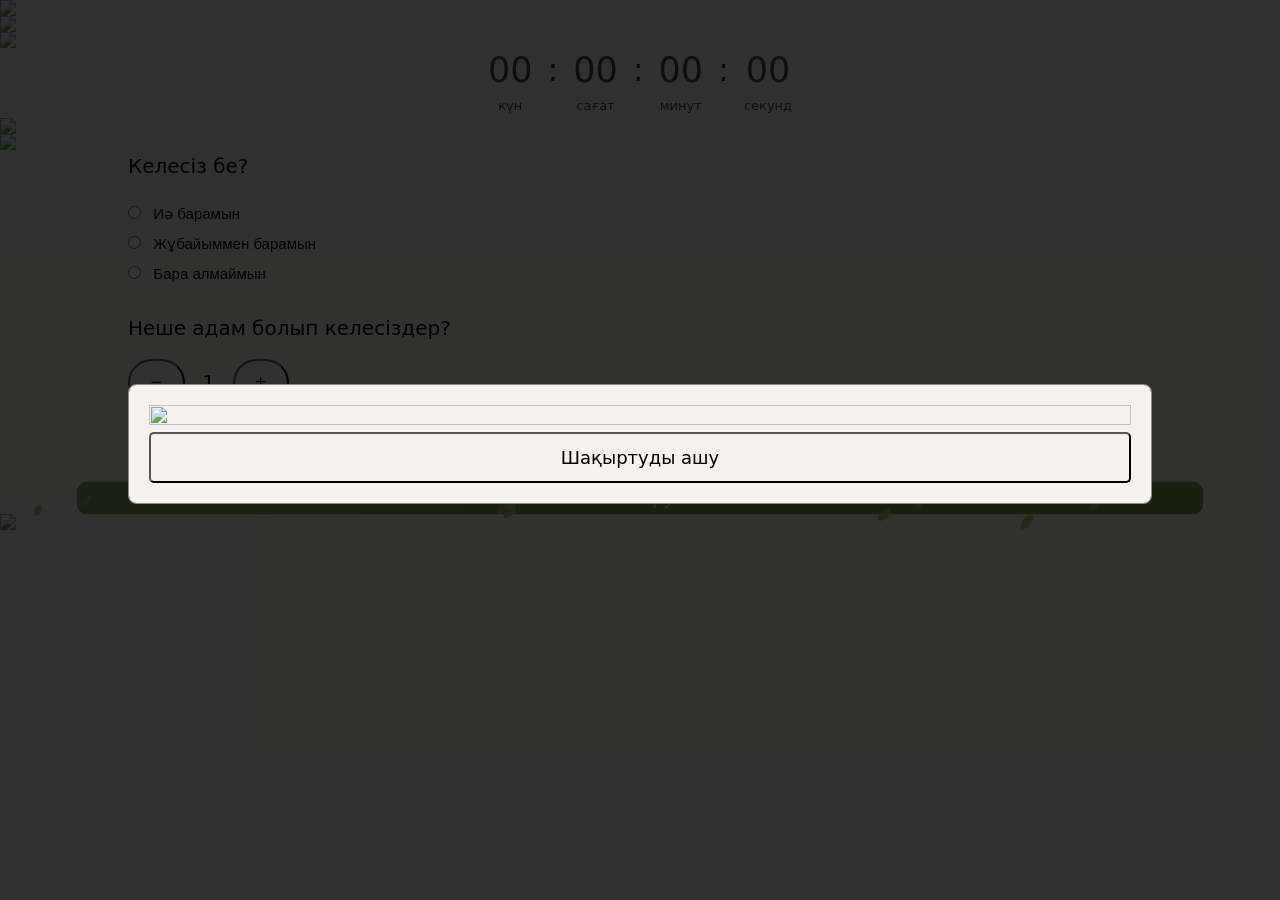
==== commit 0e1598df: "edit answer css" ====
--- a/Samples/Sample1/index.html
+++ b/Samples/Sample1/index.html
@@ -435,14 +435,11 @@
 }
 
 .form-inner label {
-   display: block;
-   padding-left: 15px;
+   display: inline;
    font-family: 'Roboto', sans-serif;
-   color: rgba(255, 255, 255, .6);
-   text-transform: uppercase;
+   color: #000000;
    font-size: 15px;
-padding: 0 15px;
-   margin: 10px 0 15px;
+   margin-left: 6px;
 }
 
 .btn {
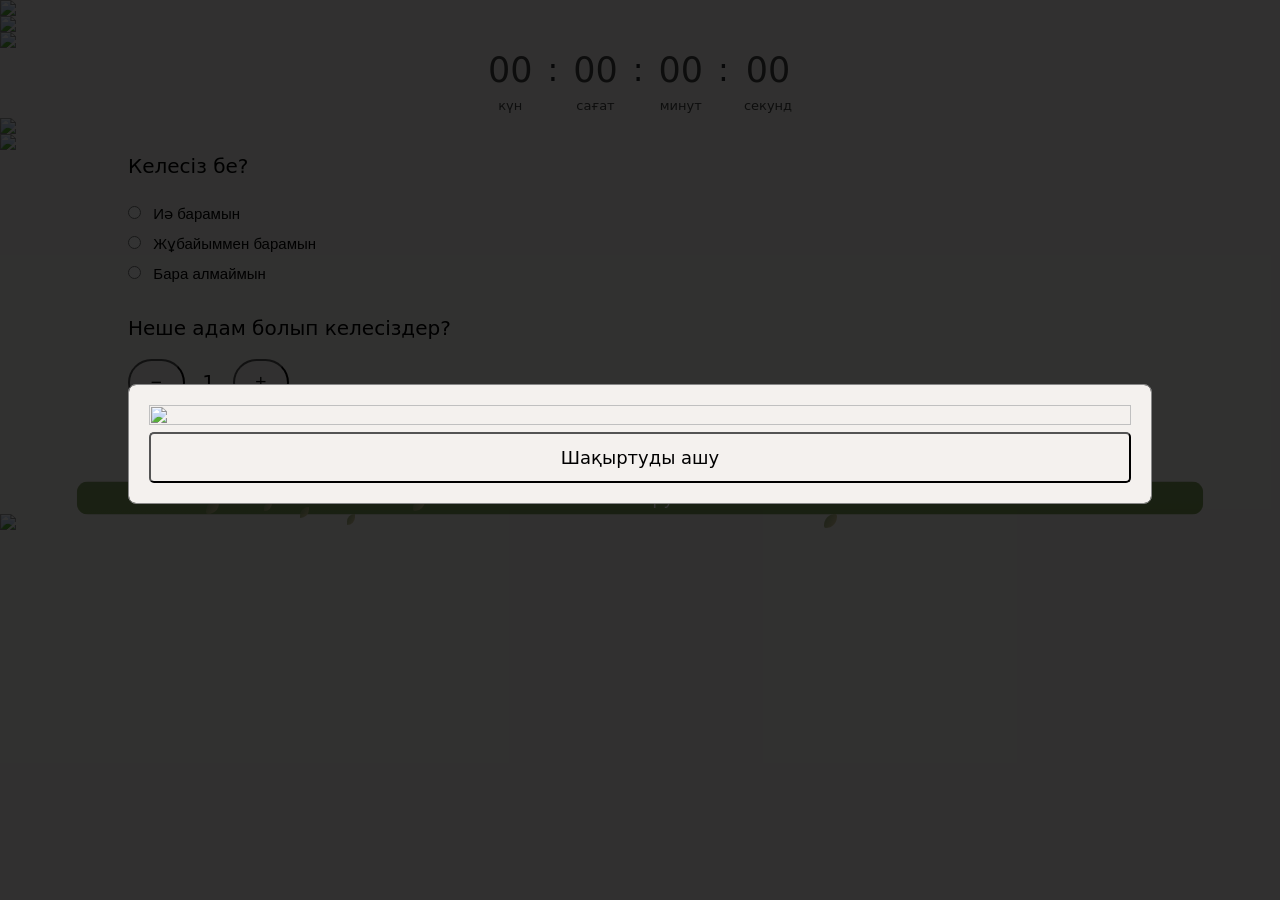
==== commit 07d72418: "edit animation" ====
--- a/Samples/Sample1/index.html
+++ b/Samples/Sample1/index.html
@@ -348,20 +348,17 @@
 
 
 .element-animation{ 
-    top: 0px; 
-    opacity: 0; 
+    opacity: 0;
     position: relative;
     margin: 0;
     padding: 0;
     display: block;
     line-height: 0;
     font-size: 0;
+    transition: opacity 1.2s ease;
 } 
 .element-animation.element-show{ 
-position: relative; 
-top: 0px; 
-opacity: 1; 
-transition-duration: 1.4s; 
+    opacity: 1;
 }
 .element-animation img {
     display: block;
@@ -906,31 +903,17 @@
 
 
 
-
-
-     function onEntry(entry) { 
-      entry.forEach(change => { 
-        if (change.isIntersecting) { 
-         change.target.classList.add('element-show'); 
-         
-        } 
-      }); 
-    } 
-        let options = { 
-      threshold: [0.5] }; 
-    let observer = new IntersectionObserver(onEntry, options); 
-    let elements = document.querySelectorAll('.element-animation'); 
-     
-    for (let elm of elements) { 
-      observer.observe(elm); 
-    }
-
-
-
-
-
-
-
+     document.addEventListener('DOMContentLoaded', () => {
+      const observer = new IntersectionObserver((entries) => {
+        entries.forEach(entry => {
+          if (entry.isIntersecting) {
+            entry.target.classList.add('element-show');
+            observer.unobserve(entry.target);
+          }
+        });
+      }, { threshold: 0.15 });
+      document.querySelectorAll('.element-animation').forEach(el => observer.observe(el));
+    });
 
 
 
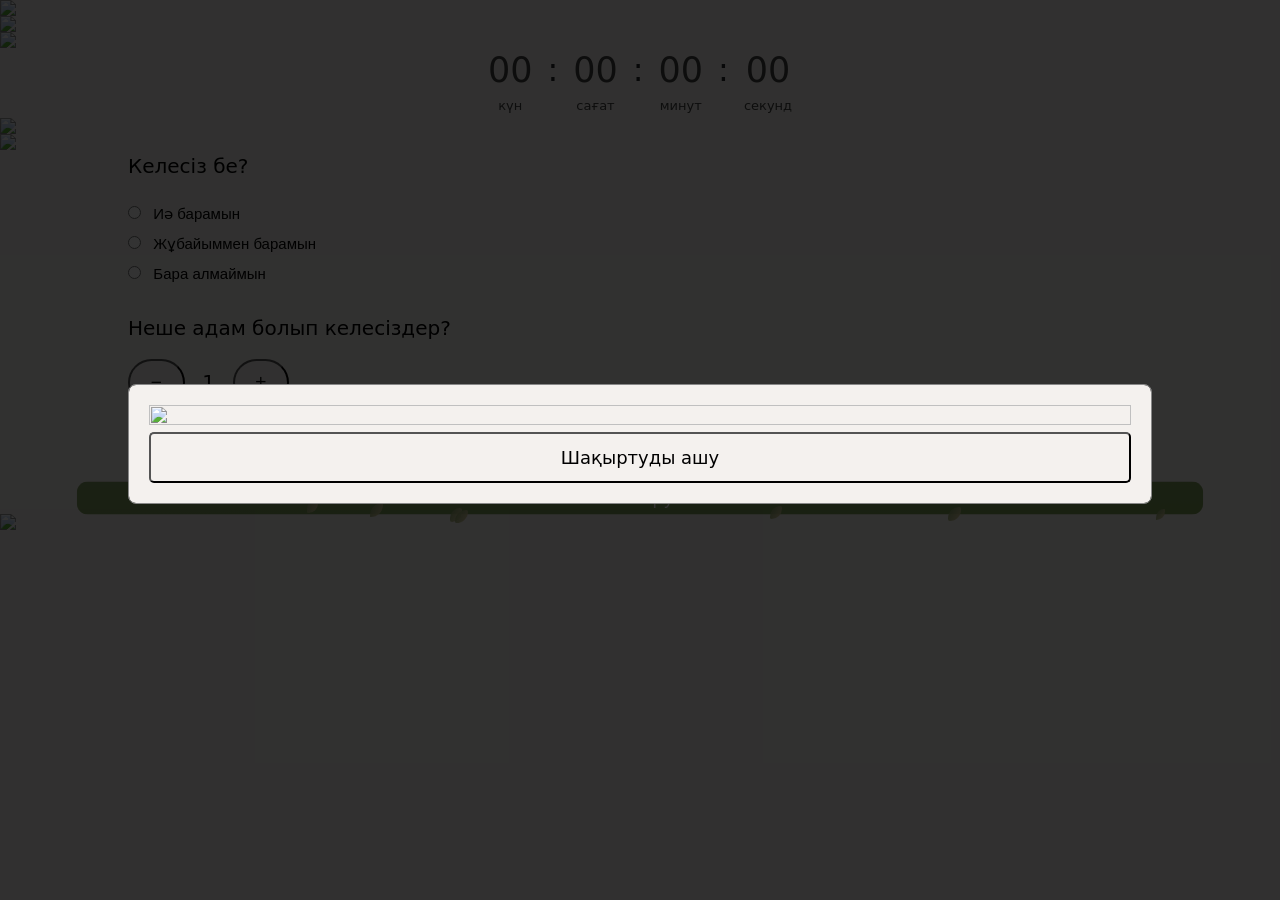
==== commit f6a35c6e: "rera" ====
--- a/Samples/Sample1/index.html
+++ b/Samples/Sample1/index.html
@@ -838,6 +838,7 @@
     
 
  
+document.addEventListener('DOMContentLoaded', () => {
 const form = document.querySelector("#form");
 
 // --- Екінші сұрақ логикасы ---
@@ -895,6 +896,8 @@
 
 
 });
+
+}); // DOMContentLoaded
 
 
 
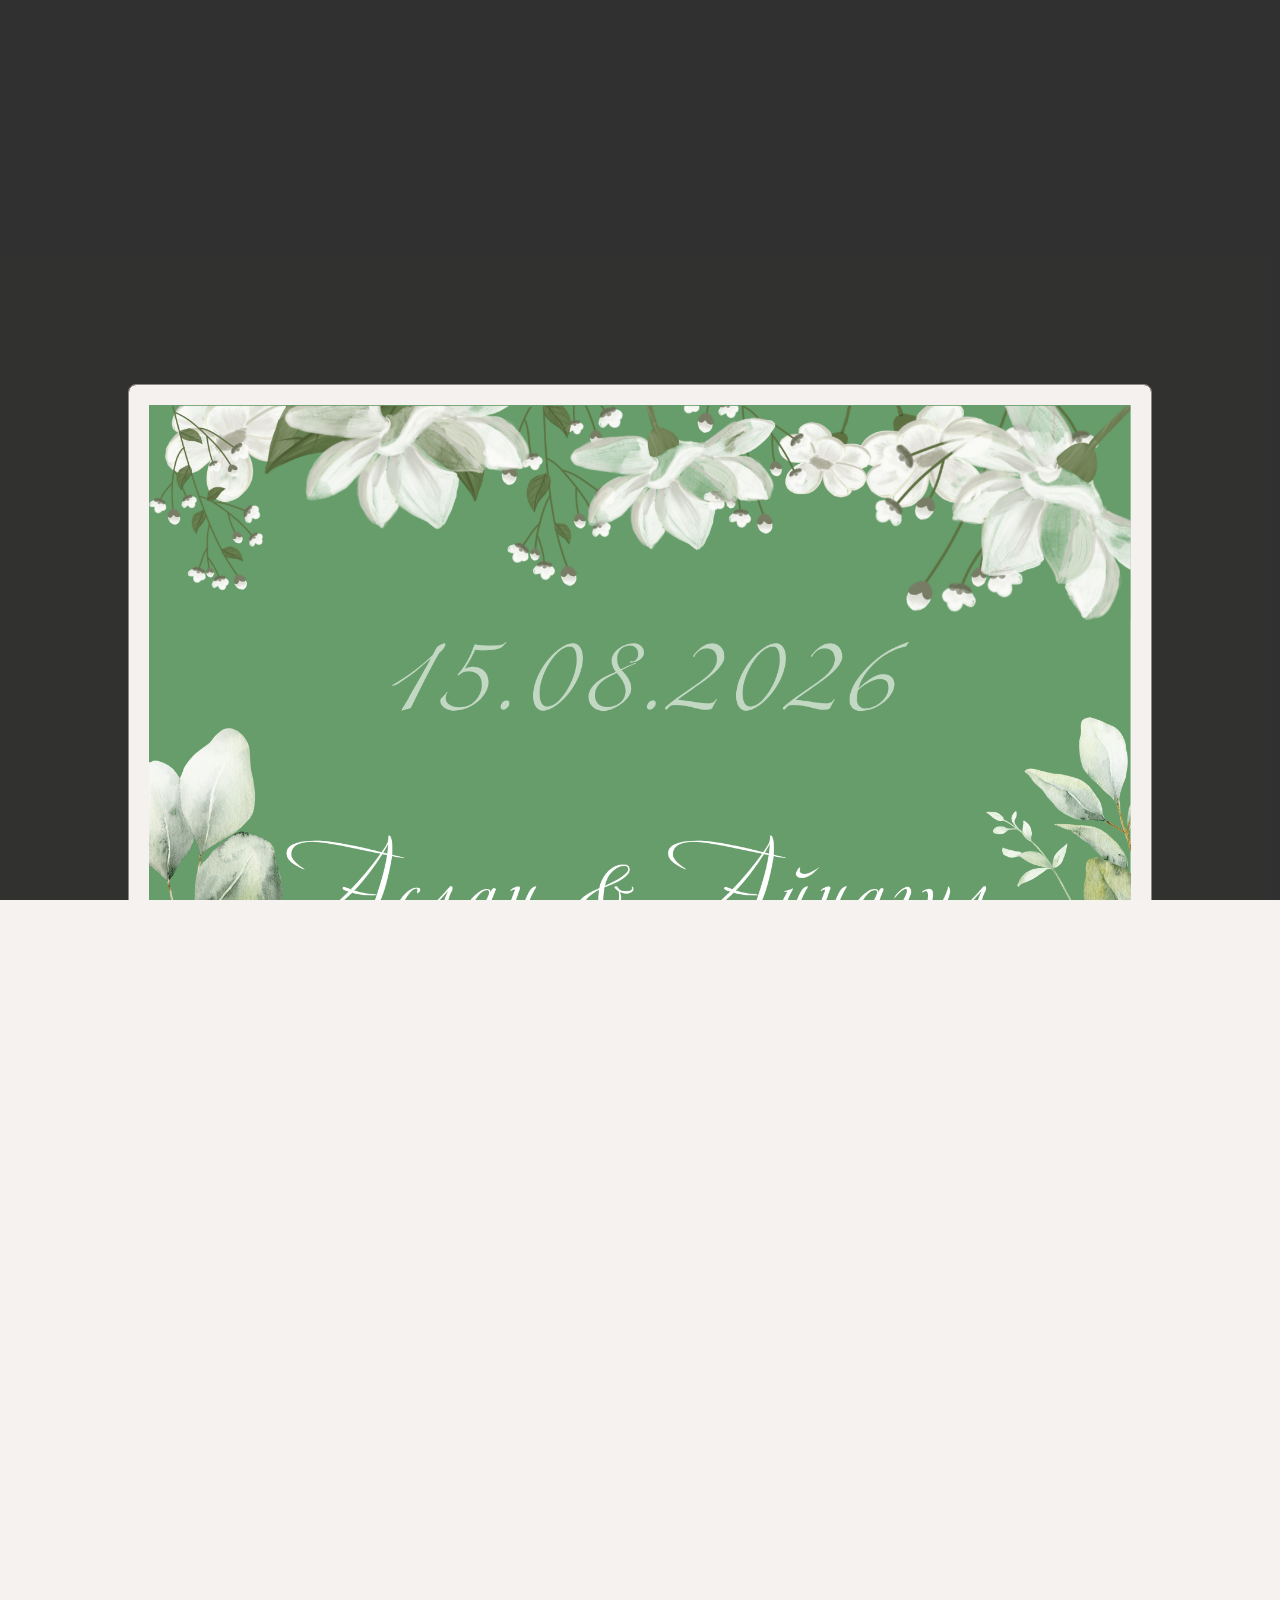
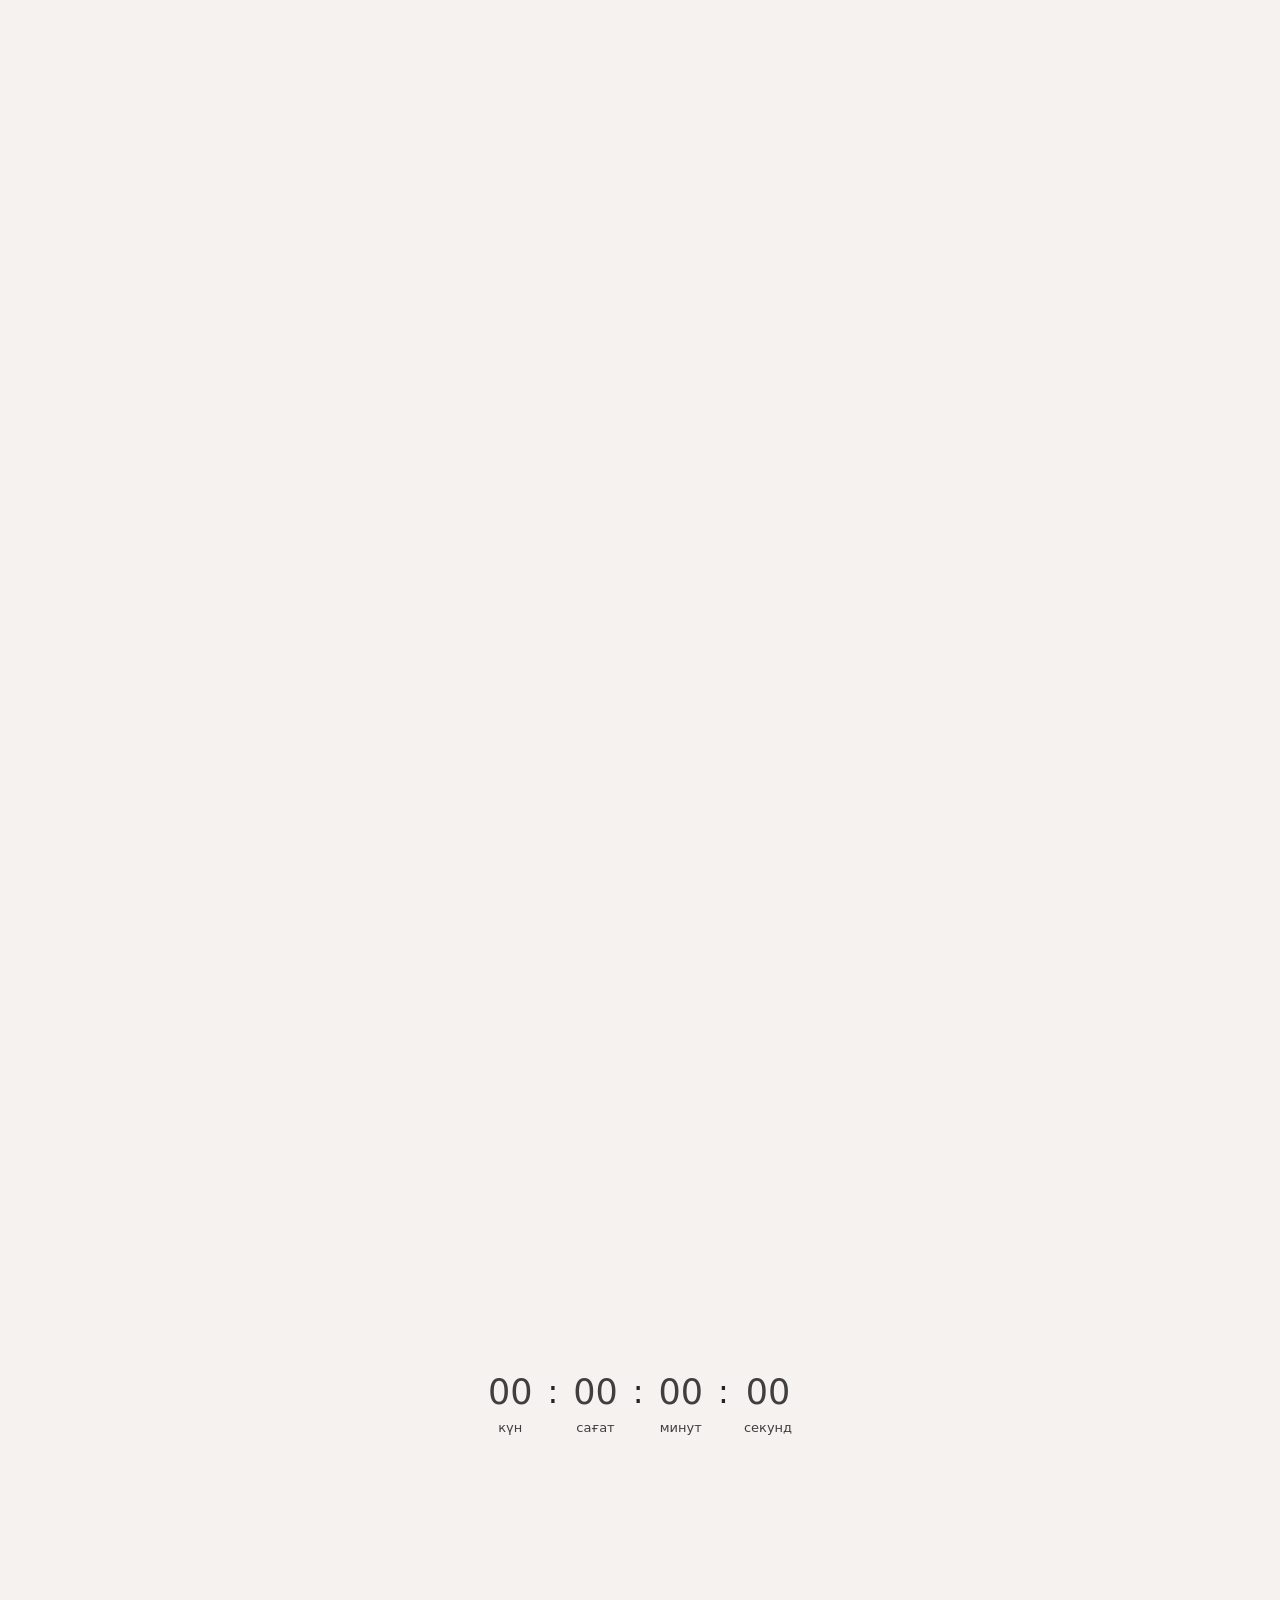
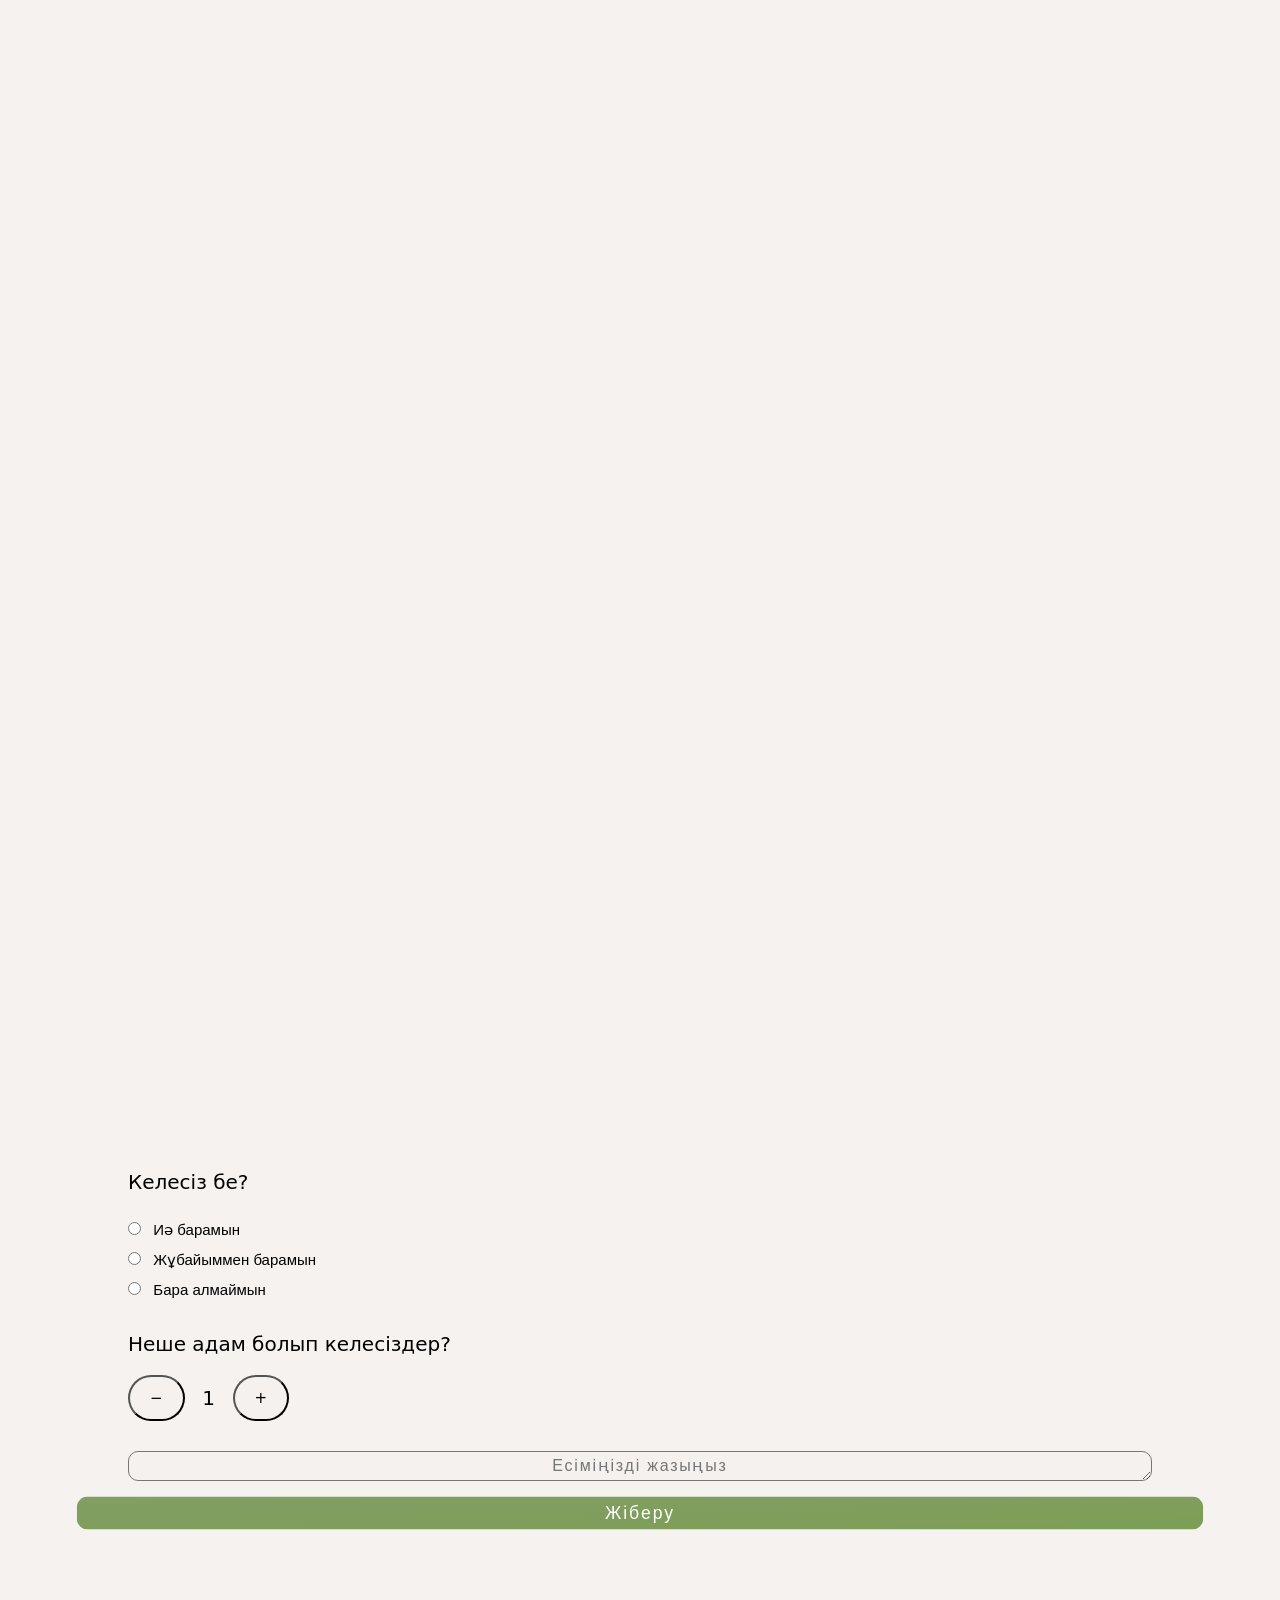
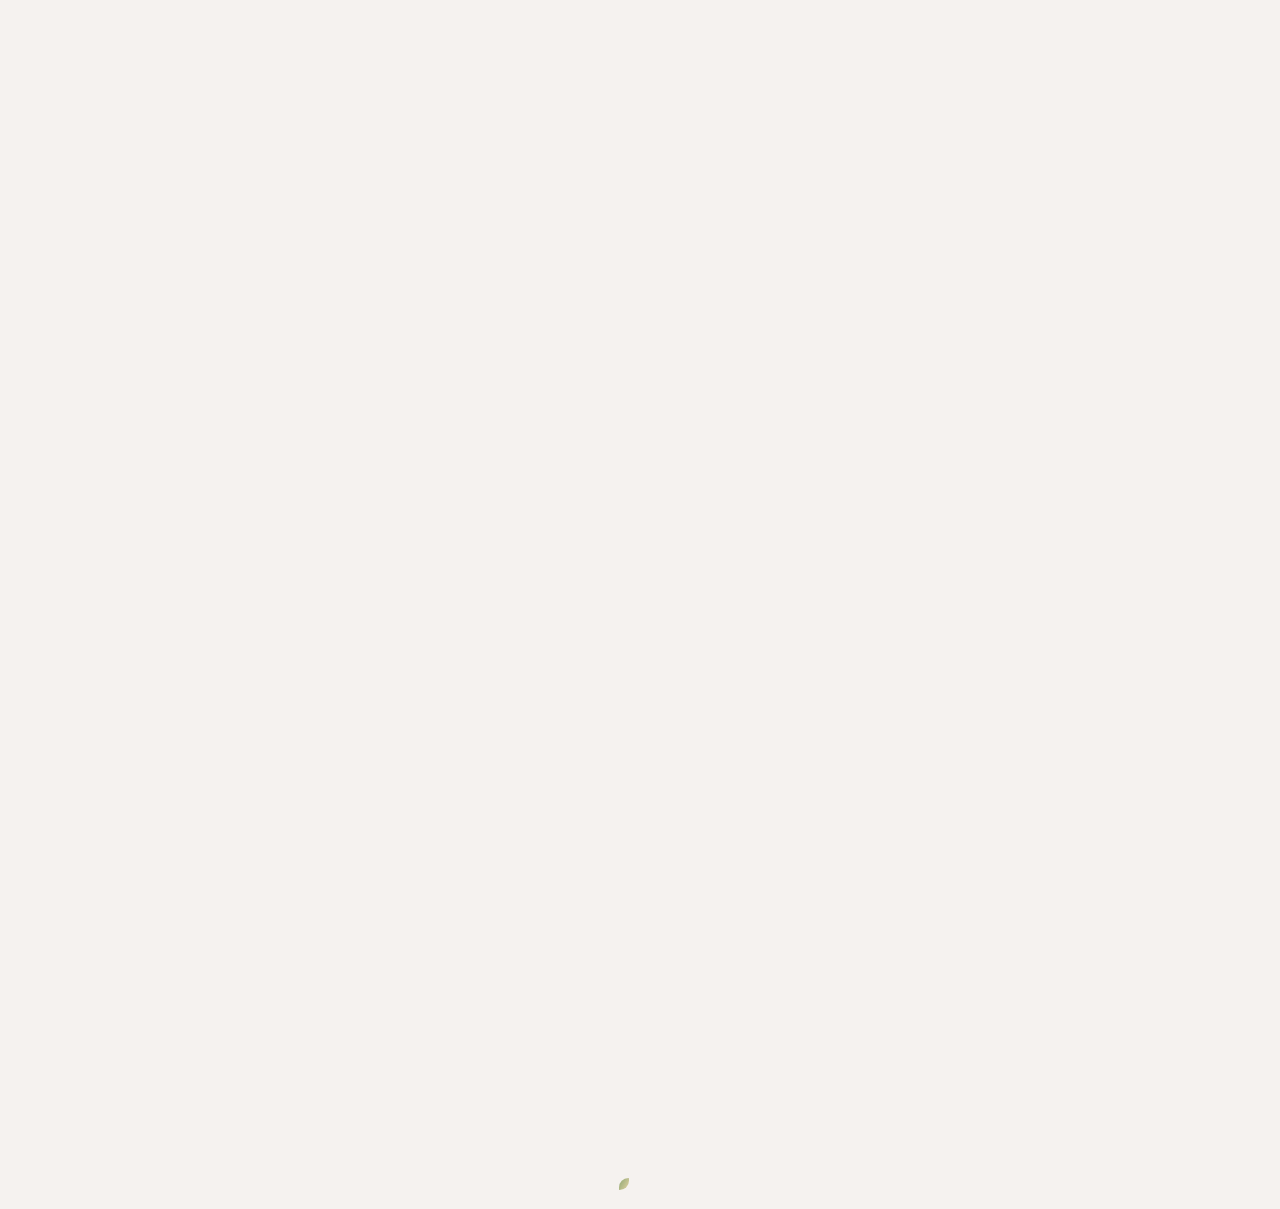
==== commit 2db0a915: "add samples" ====
--- a/Samples/Sample1/index.html
+++ b/Samples/Sample1/index.html
@@ -15,14 +15,11 @@
     <meta property="og:image" content="https://lh3.googleusercontent.com/pw/AP1GczNwOy4E5977wdPWxlufPMn419SM8GRybSco84X668z7OqMEG_rUHgkSx6DsAZKDYloip-Hf-ivLTNfHFnJ_YuzpM8TRJvSVZrR1bU6jLh1P1vheJO-ON2hVe2Wog_4_VCdukWlRUNCRvmGe1PHvXMo2=w786-h912-s-no-gm?authuser=0" >
 
 
-<link rel="stylesheet"  href="css.css">
 
    <meta name="viewport" content="width=device-width, initial-scale=1">
 <title>Аслан & Айнагүлдің үйлену тойына шақыру!</title> 
 
 
-
-<link rel="stylesheet" href="dist/sakura.css" />
 <style>
   @-webkit-keyframes fall {
   0% {
@@ -671,10 +668,6 @@
 
 
 
-
-
-
-
 <div class="element-animation" style="margin:0;padding:0;"><a href="https://www.instagram.com/toiga_shaqyrtugo/">
 <img src="photo6.png" style="width:100%;display:block;"></a>
 </div>
@@ -801,6 +794,7 @@
   function closeModal() {
     modal.style.display = 'none';
     document.body.style.overflow = '';
+    document.querySelectorAll('.element-animation').forEach(el => el.classList.add('element-show'));
   }
 
   playButton.addEventListener('click', () => {
@@ -835,9 +829,6 @@
 
 
 <script>
-    
-
- 
 document.addEventListener('DOMContentLoaded', () => {
 const form = document.querySelector("#form");
 
@@ -864,6 +855,8 @@
 });
 
 // --- Форма жіберу ---
+const GOOGLE_SCRIPT_URL = 'https://script.google.com/macros/s/AKfycbz905QNboFENeb2MM3pqxQCNkNn1_VoTDGxfvBMpUuCygXwA96UCZVntqihJlmfgWTh_Q/exec';
+
 form.addEventListener("submit", async (ev) => {
   ev.preventDefault();
 
@@ -871,19 +864,22 @@
   const choice = document.querySelector("[name=choice]");
   const message = document.querySelector("[name=message]");
 
-  let details = {
+  const data = {
     name: name ? name.value : '',
     choice: choice ? choice.value : '',
     message: message.value.trim(),
   };
 
-  let formBody = [];
-  for (let property in details) {
-    let encodedKey = encodeURIComponent(property);
-    let encodedValue = encodeURIComponent(details[property]);
-    formBody.push(encodedKey + "=" + encodedValue);
+  try {
+    await fetch(GOOGLE_SCRIPT_URL, {
+      method: 'POST',
+      mode: 'no-cors',
+      headers: { 'Content-Type': 'application/json' },
+      body: JSON.stringify(data)
+    });
+  } catch (err) {
+    console.error('Жіберу қатесі:', err);
   }
-  formBody = formBody.join("&");
 
   // Форма тазалау
   if (name) name.checked = false;
@@ -894,17 +890,7 @@
 
   alert('Жауабыңызға рахмет!');
 
-
 });
-
-}); // DOMContentLoaded
-
-
-
-
-
-
-
 
      document.addEventListener('DOMContentLoaded', () => {
       const observer = new IntersectionObserver((entries) => {
@@ -914,14 +900,10 @@
             observer.unobserve(entry.target);
           }
         });
-      }, { threshold: 0.15 });
+      }, { threshold: 0 });
       document.querySelectorAll('.element-animation').forEach(el => observer.observe(el));
     });
-
-
-
-
-
+});
 </script>
 
 
@@ -930,13 +912,21 @@
 
 
 <script async>
-
-    document.addEventListener('DOMContentLoaded', function() {
+document.addEventListener('DOMContentLoaded', function() {
     function updateCountdown() {
         const endDate = new Date("August 15, 2026 18:00:00").getTime();
         const now = new Date().getTime();
         const distance = endDate - now;
 
+        if (distance <= 0) {
+            document.getElementById("days").innerText = "00";
+            document.getElementById("hours").innerText = "00";
+            document.getElementById("minutes").innerText = "00";
+            document.getElementById("seconds").innerText = "00";
+            clearInterval(timerInterval);
+            return;
+        }
+
         const days = Math.floor(distance / (1000 * 60 * 60 * 24));
         const hours = Math.floor((distance % (1000 * 60 * 60 * 24)) / (1000 * 60 * 60));
         const minutes = Math.floor((distance % (1000 * 60 * 60)) / (1000 * 60));
@@ -946,22 +936,11 @@
         document.getElementById("hours").innerText = hours;
         document.getElementById("minutes").innerText = minutes;
         document.getElementById("seconds").innerText = seconds;
-
-        if (distance < 0) {
-            clearInterval(timerInterval);
-            document.getElementById("days").innerText = "00";
-            document.getElementById("hours").innerText = "00";
-            document.getElementById("minutes").innerText = "00";
-            document.getElementById("seconds").innerText = "00";
-        }
     }
 
     const timerInterval = setInterval(updateCountdown, 1000);
     updateCountdown();
 });
-
-
-
 </script>
 
 
@@ -1162,8 +1141,8 @@
 
 <link rel="preconnect" href="https://fonts.googleapis.com">
 <link rel="preconnect" href="https://fonts.gstatic.com" crossorigin>
-<link href="https: //fonts.googleapis.com/css2?family= Piazzolla :wght@100 & display=swap" rel="stylesheet">
+<link href="https://fonts.googleapis.com/css2?family=Piazzolla:wght@100&display=swap" rel="stylesheet">
 
    <script src="https://cdn.jsdelivr.net/npm/bootstrap@5.0.2/dist/js/bootstrap.bundle.min.js" integrity="sha384-MrcW6ZMFYlzcLA8Nl+NtUVF0sA7MsXsP1UyJoMp4YLEuNSfAP+JcXn/tWtIaxVXM" crossorigin="anonymous" async></script>
 </body>
-</html>+</html>
